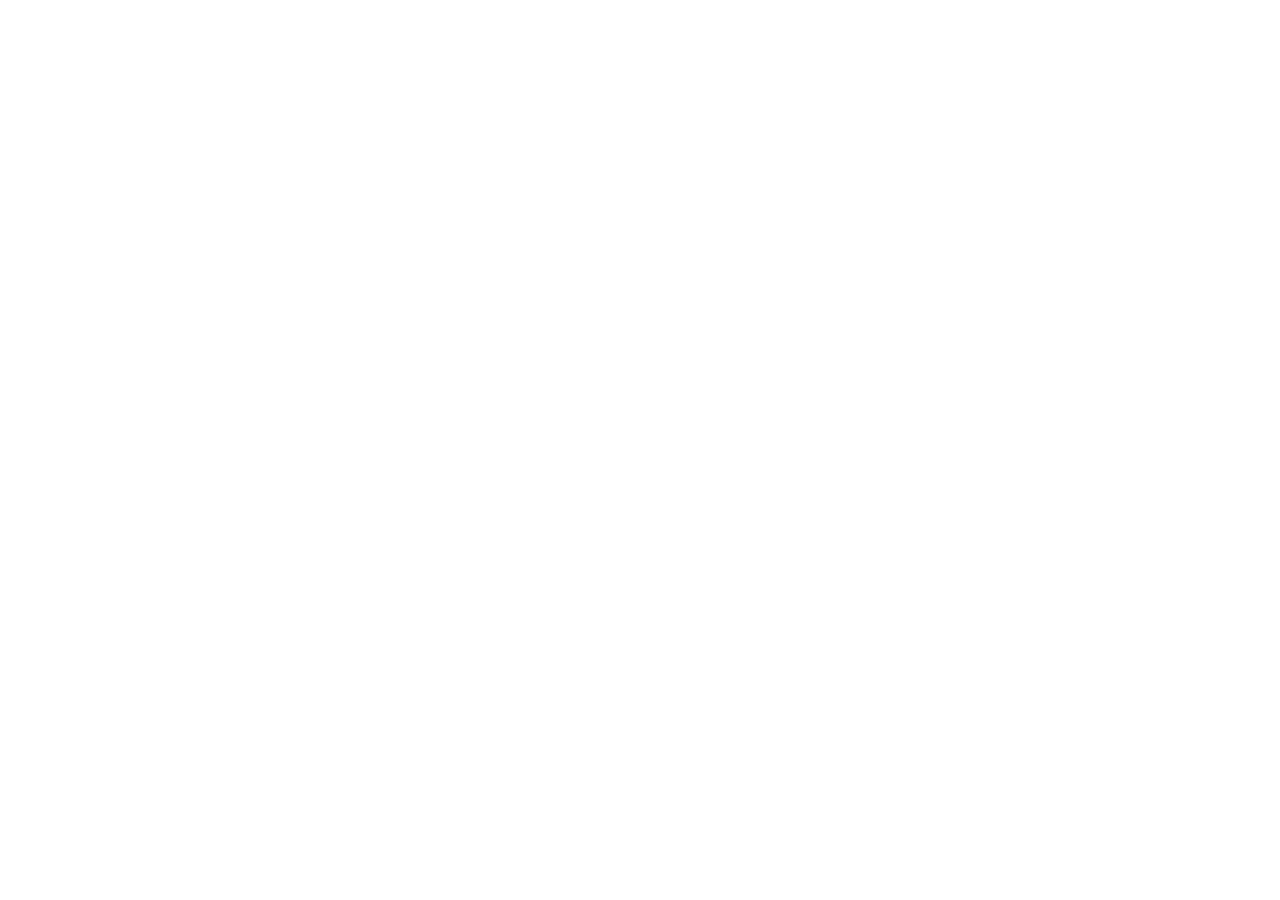
==== index.html @ 9122bb45 "Fix div tag for gcse-search in index.html" ====
<!DOCTYPE html>
<html>
<head>
    <title>Insight Search</title>
    <style>
        body { font-family: Arial; margin: 20px; }
        input, select { padding: 5px; margin-right: 10px; }
        .post { border: 1px solid #ddd; padding: 12px; margin-bottom: 10px; border-radius: 6px; }
        .title { font-weight: bold; font-size: 18px; }
        .insight { color: darkblue; margin-top: 6px; }
        .tags { font-size: 12px; color: gray; }
    </style>
</head>
<body>
    <script async src="https://cse.google.com/cse.js?cx=d6e66471519be4d46"></script>
    <div class="gcse-search" style="width: 100^%; border: none;" frameborder="0"></div>
    </div>

<!--    <h2>Insight Database</h2>
    <iframe src="https://github.com/srwing/terraformingterra-ui/blob/main/insightdb.html" tittle="Search ..."></iframe>
-->
</body>
</html>
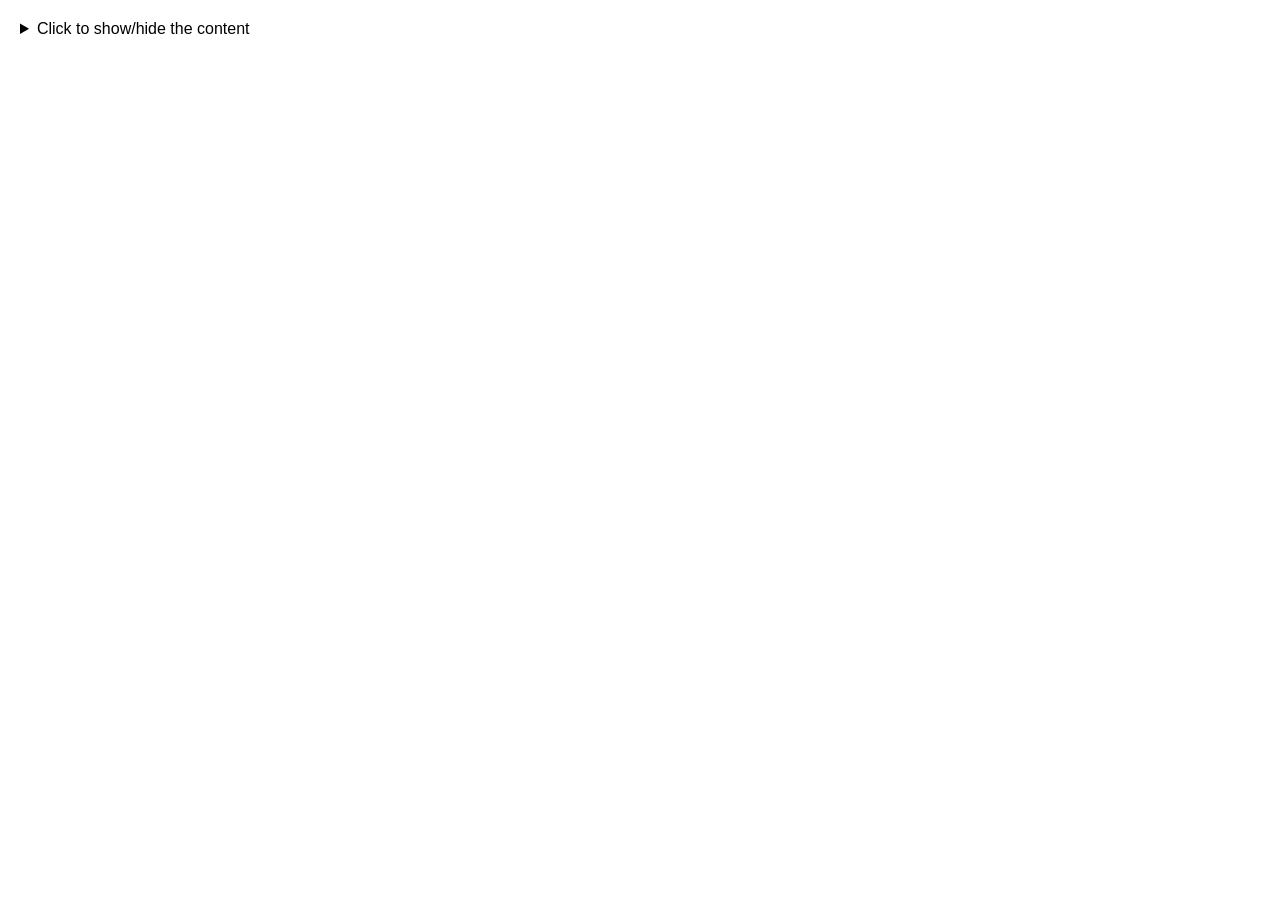
==== commit 70bfb692: "Update index.html" ====
--- a/index.html
+++ b/index.html
@@ -12,6 +12,10 @@
     </style>
 </head>
 <body>
+    <details>
+      <summary>Click to show/hide the content</summary>
+      <iframe src="https://wikipedia.org" width="100%" height="300px"></iframe>
+    </details>
     <script async src="https://cse.google.com/cse.js?cx=d6e66471519be4d46"></script>
     <div class="gcse-search" style="width: 100^%; border: none;" frameborder="0"></div>
     </div>
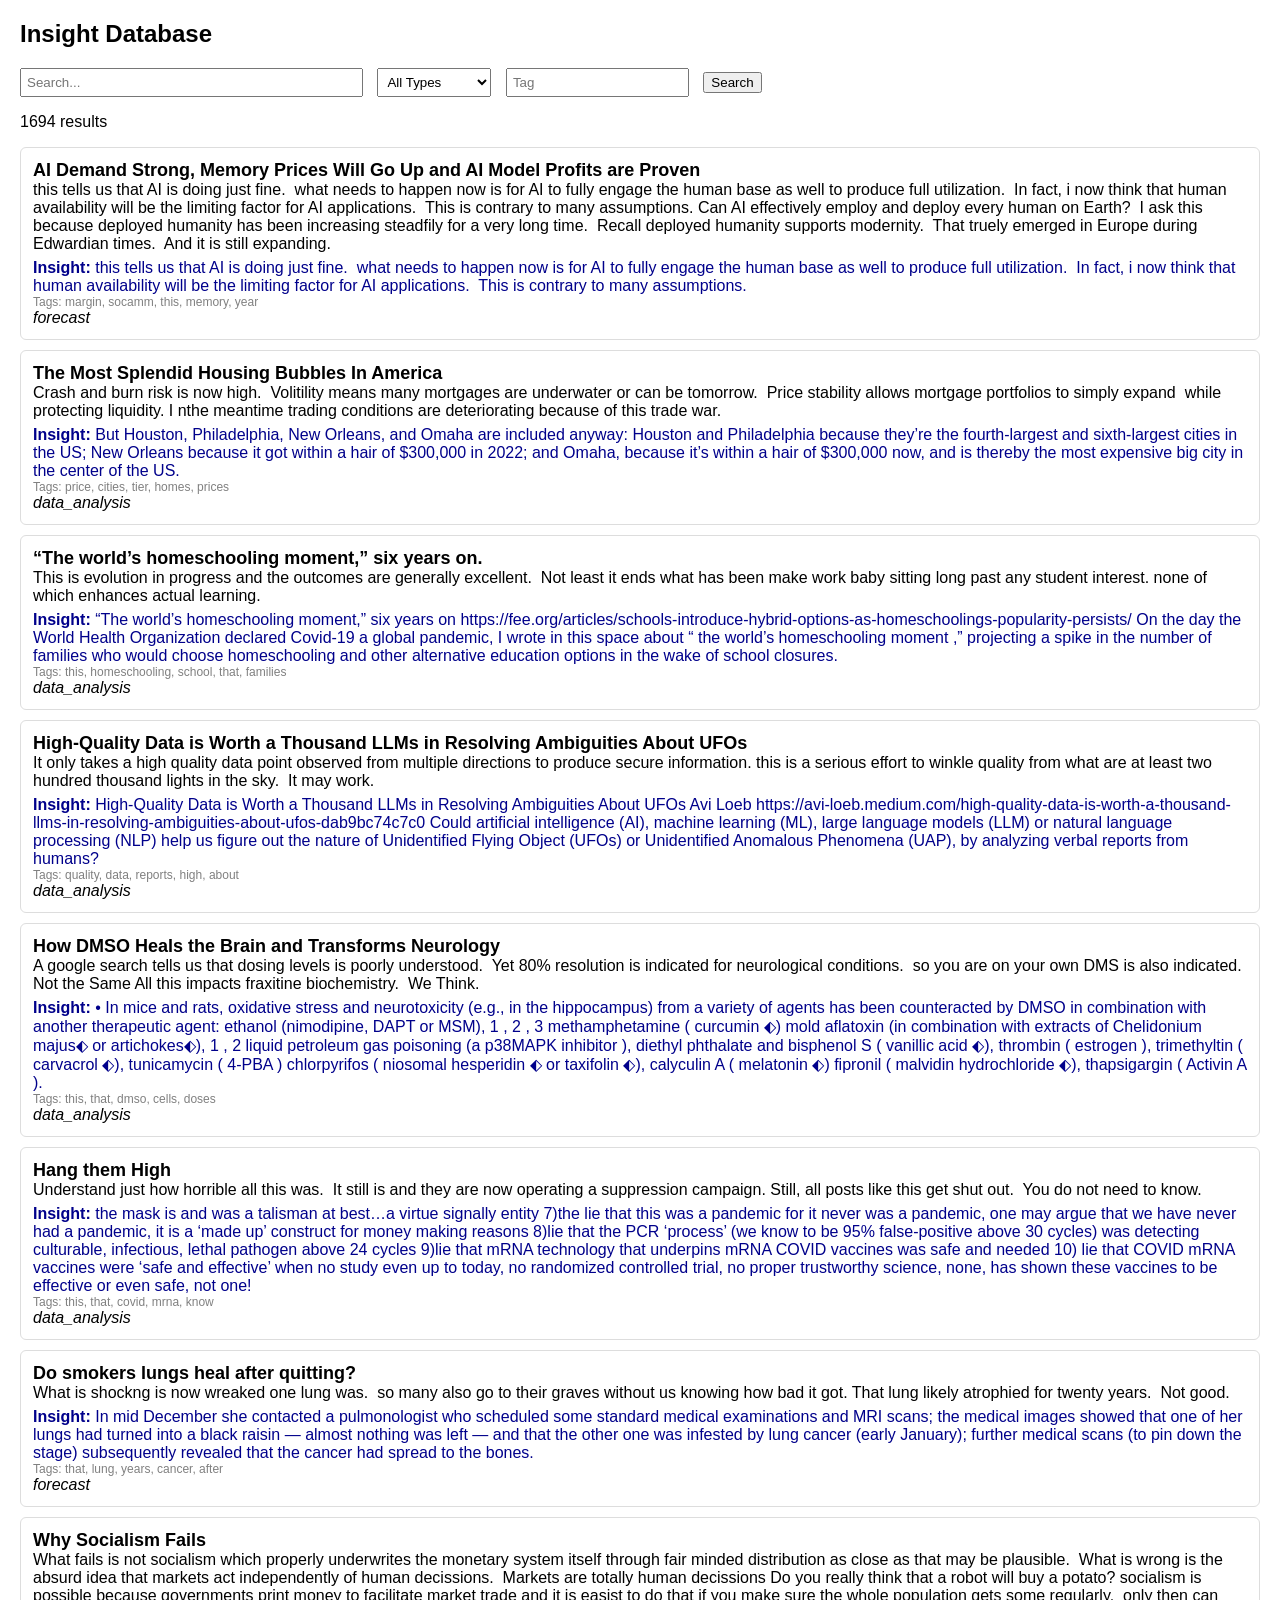
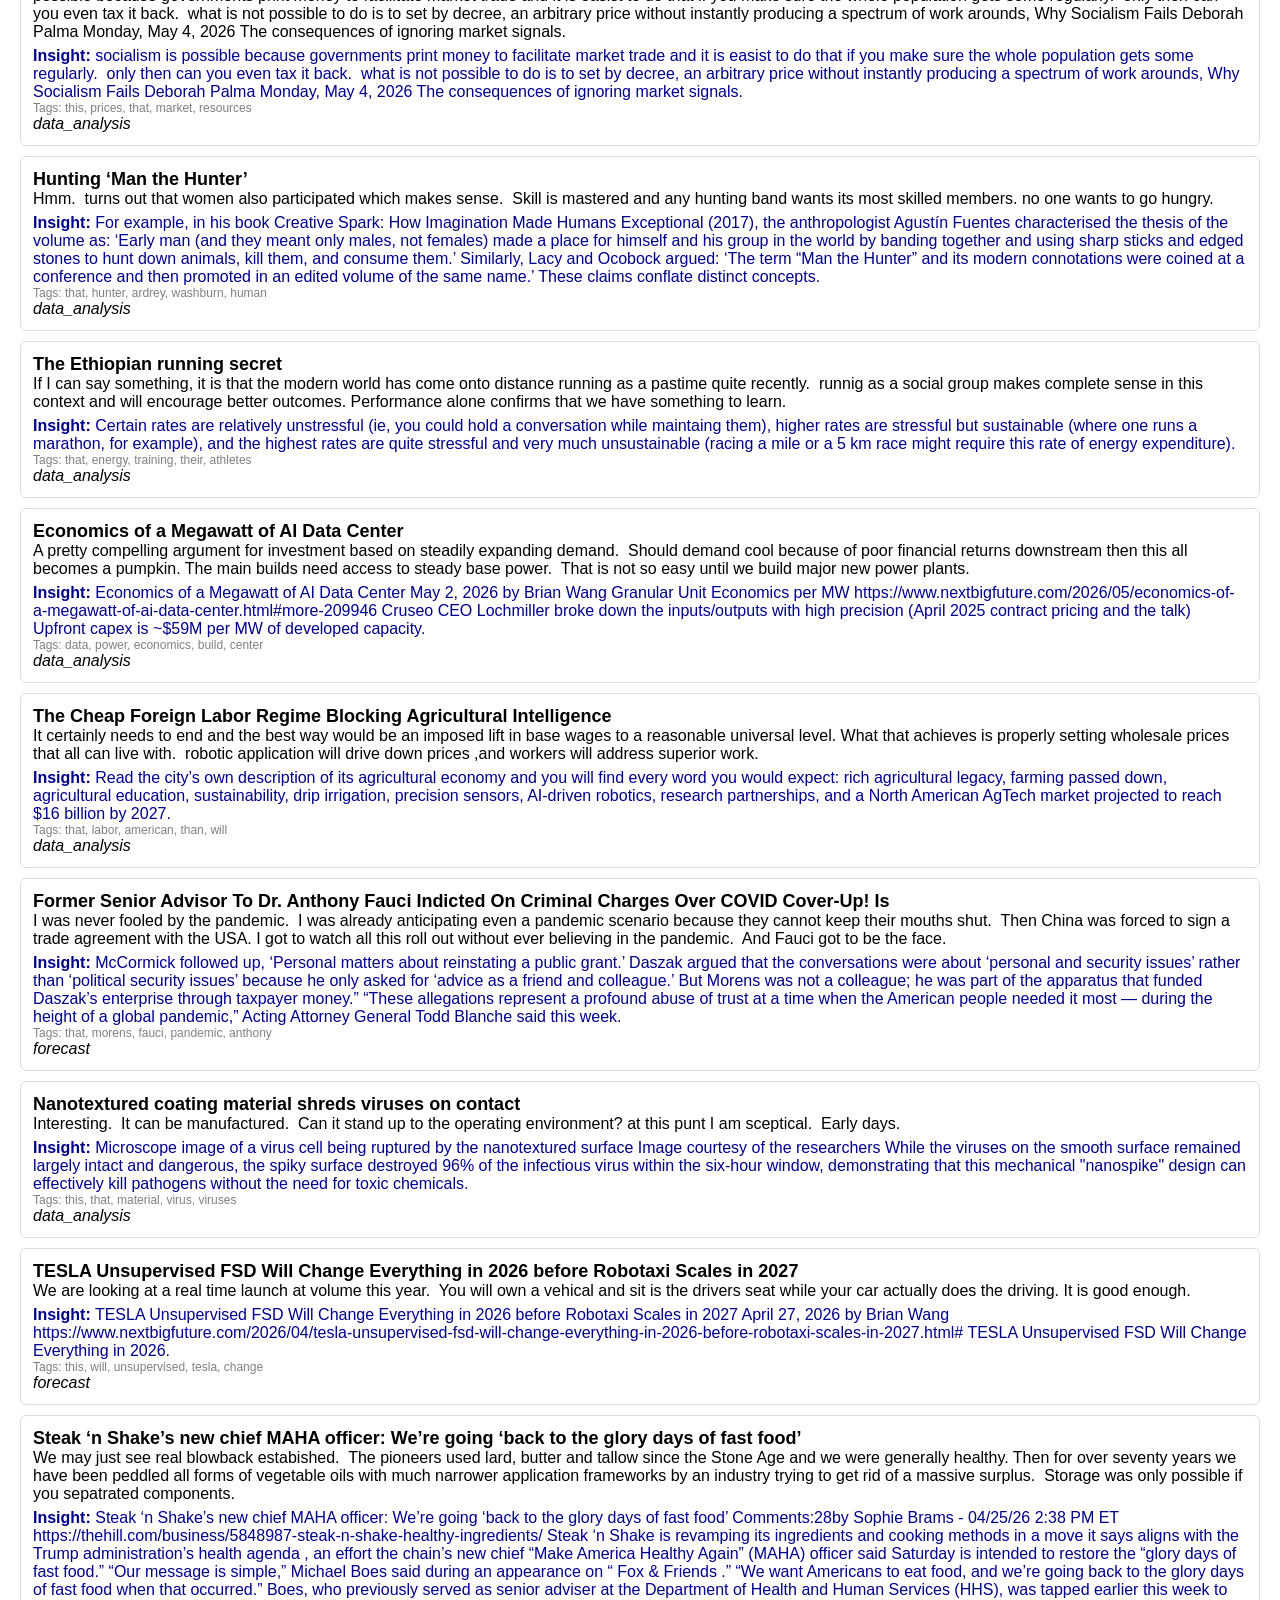
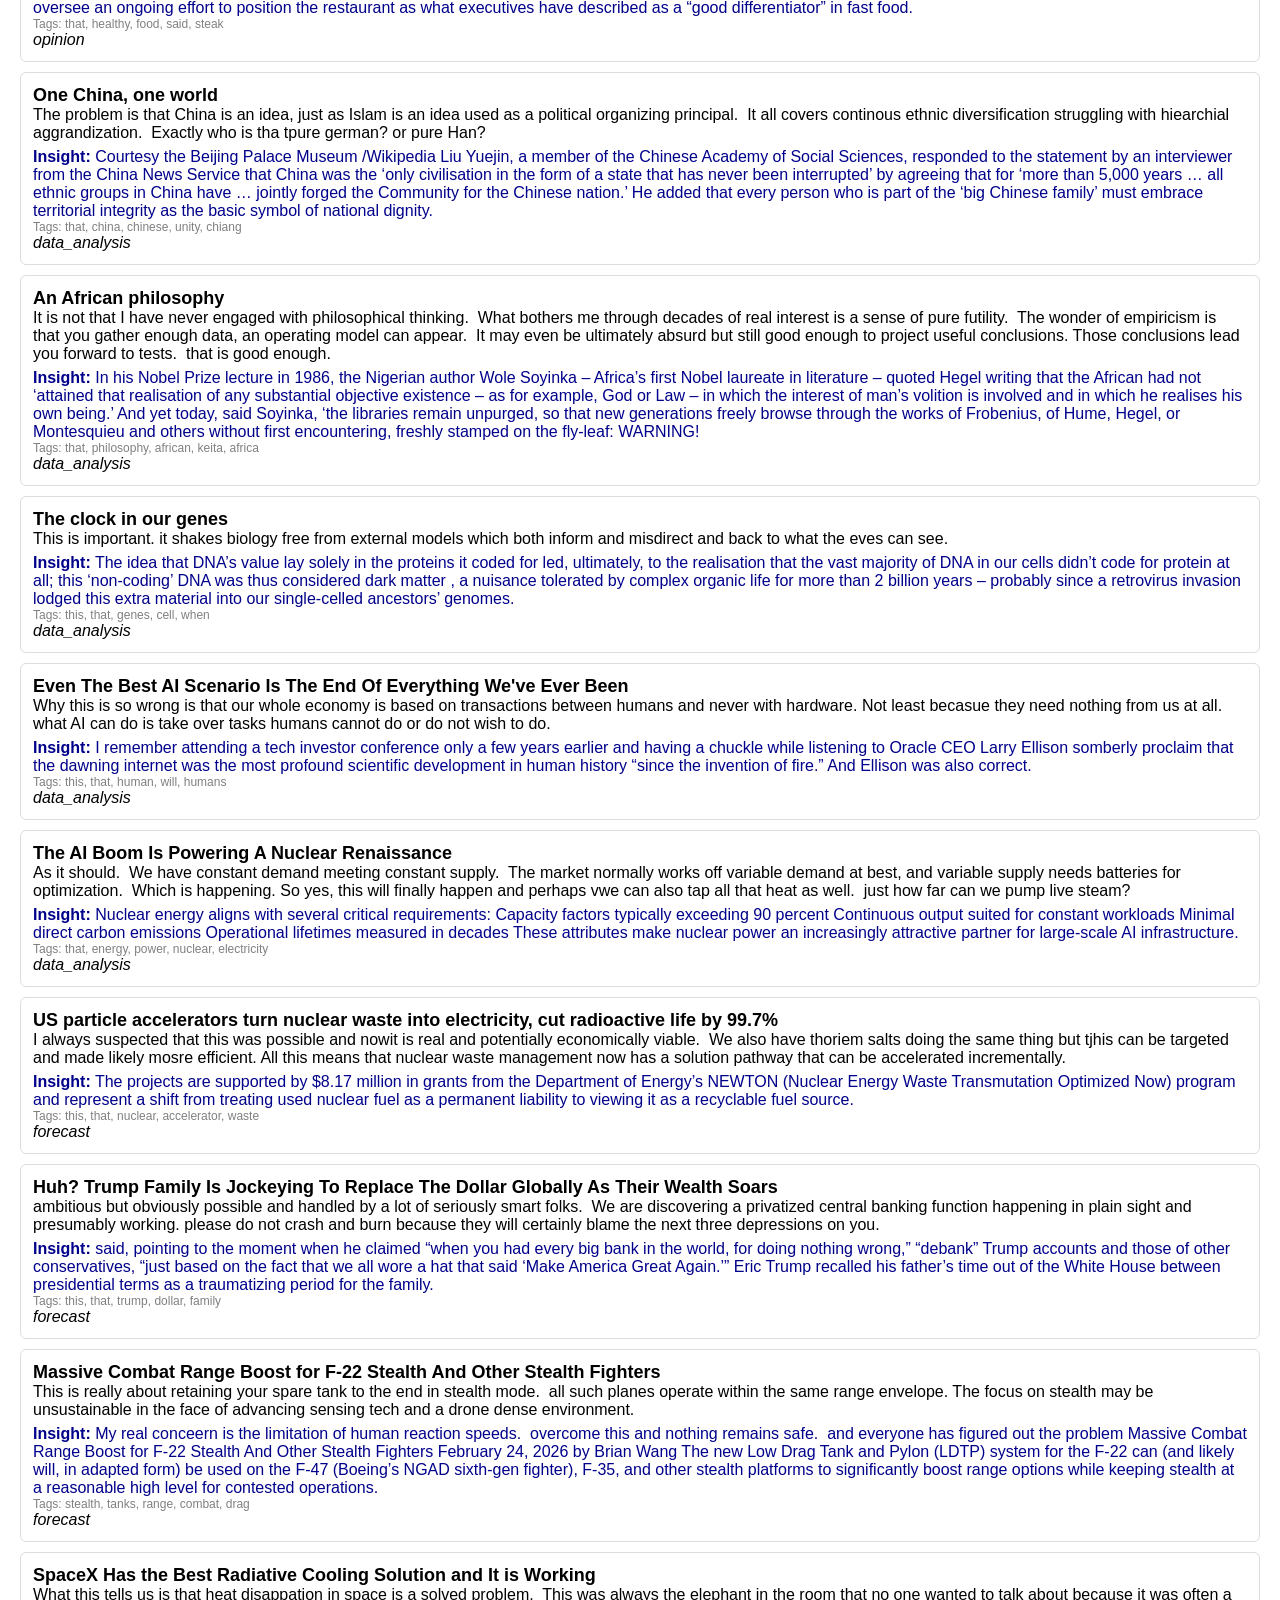
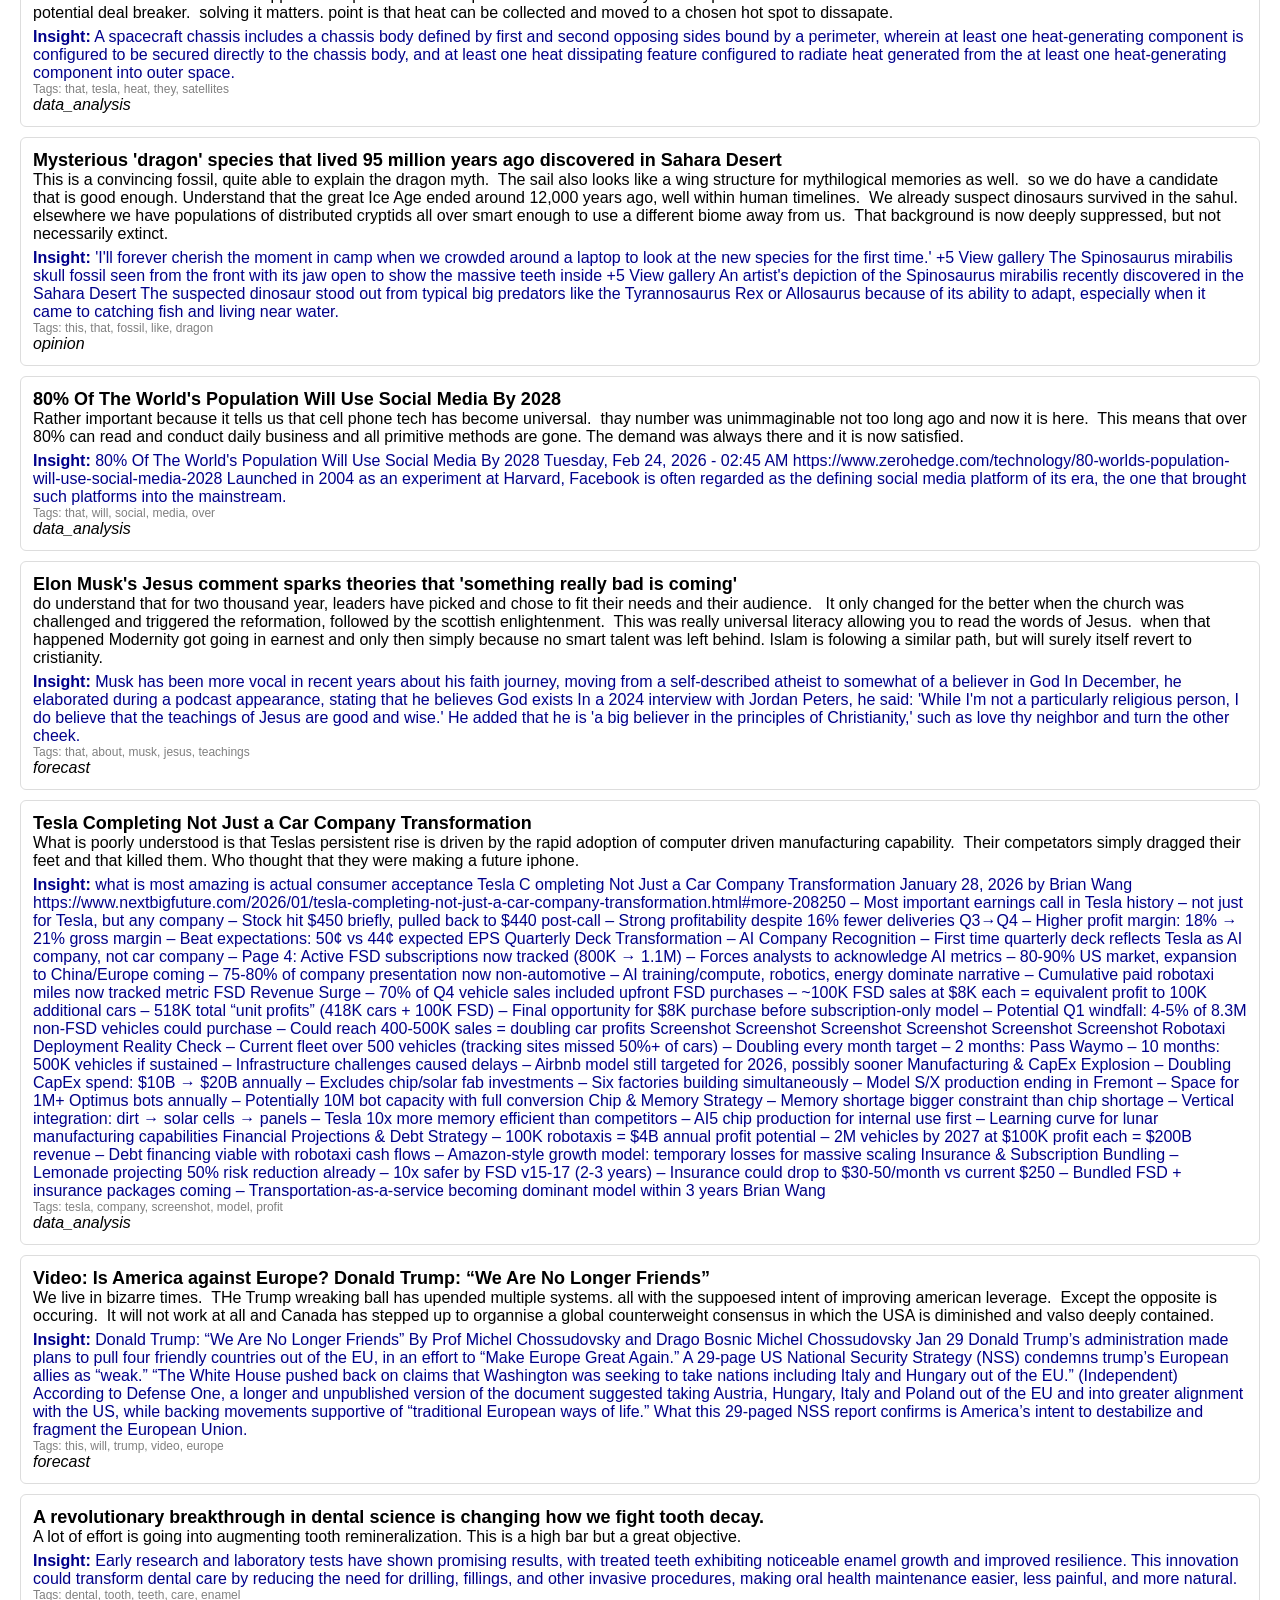
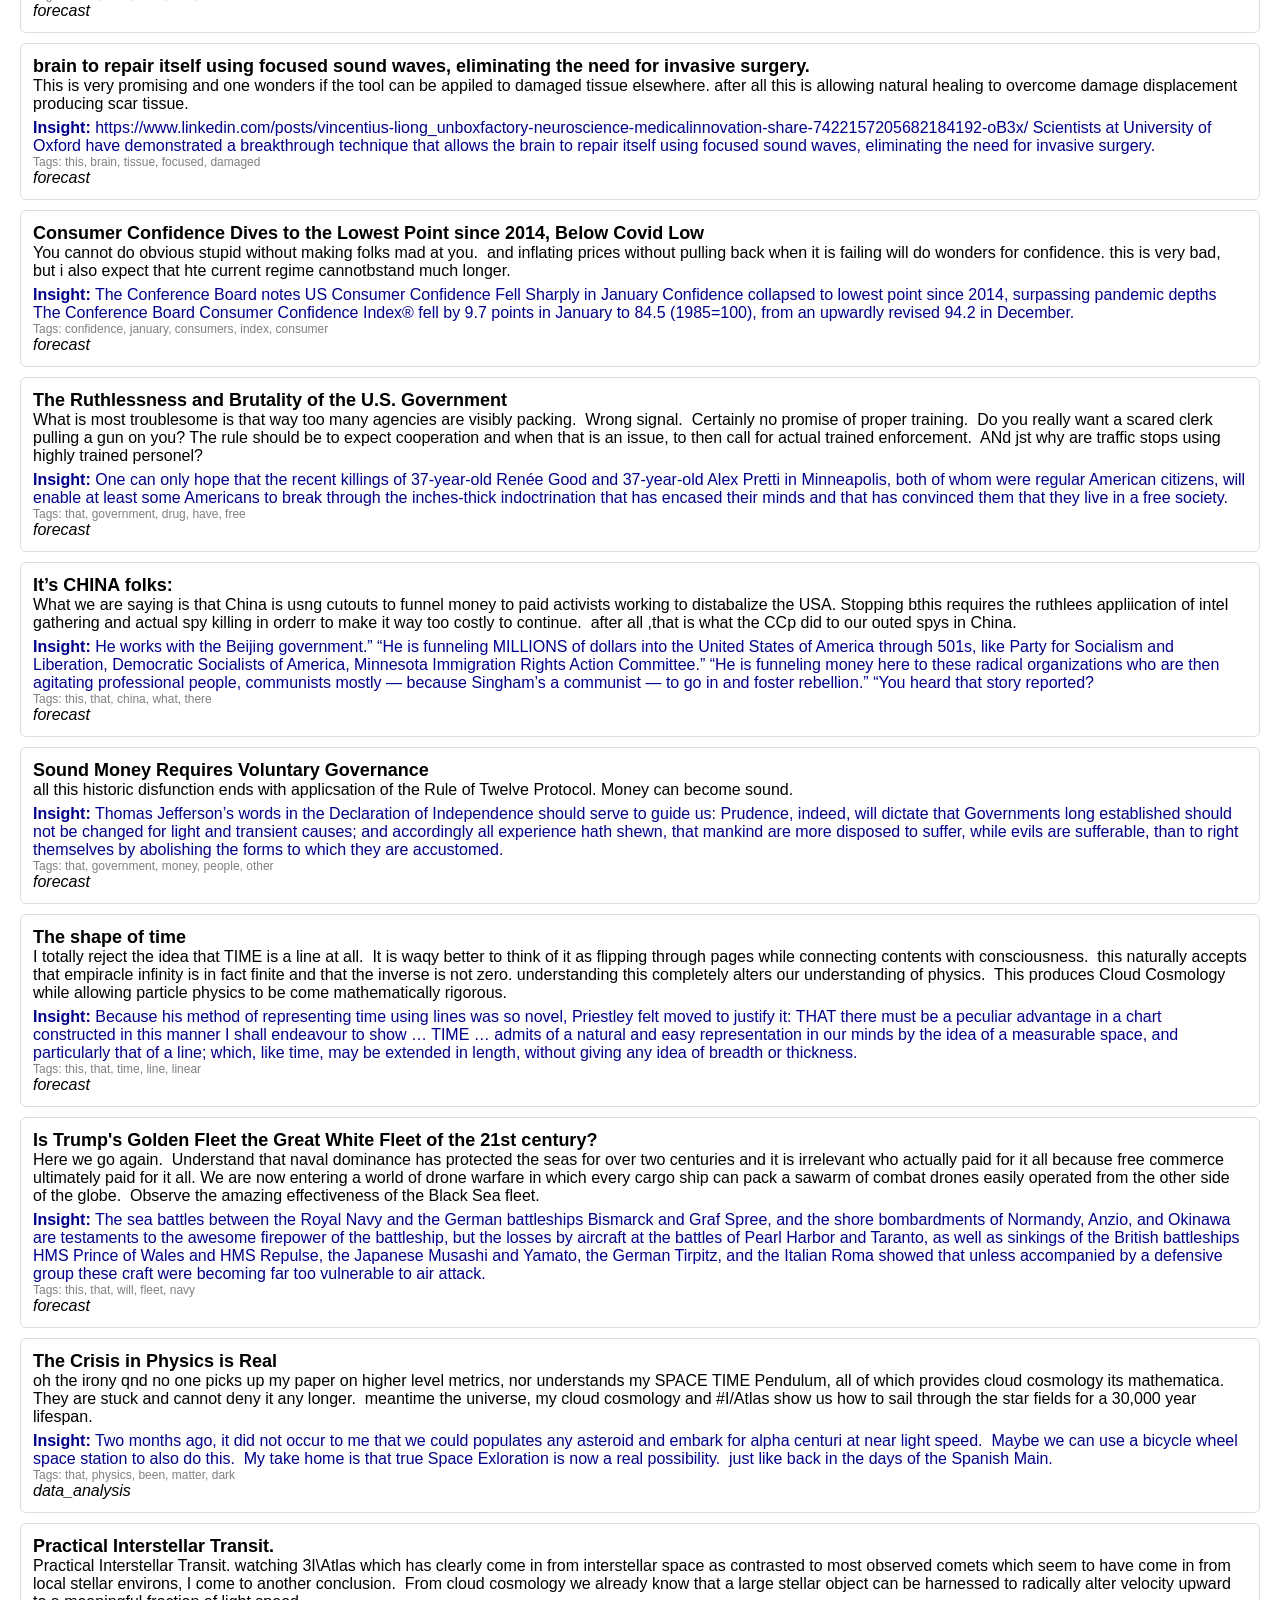
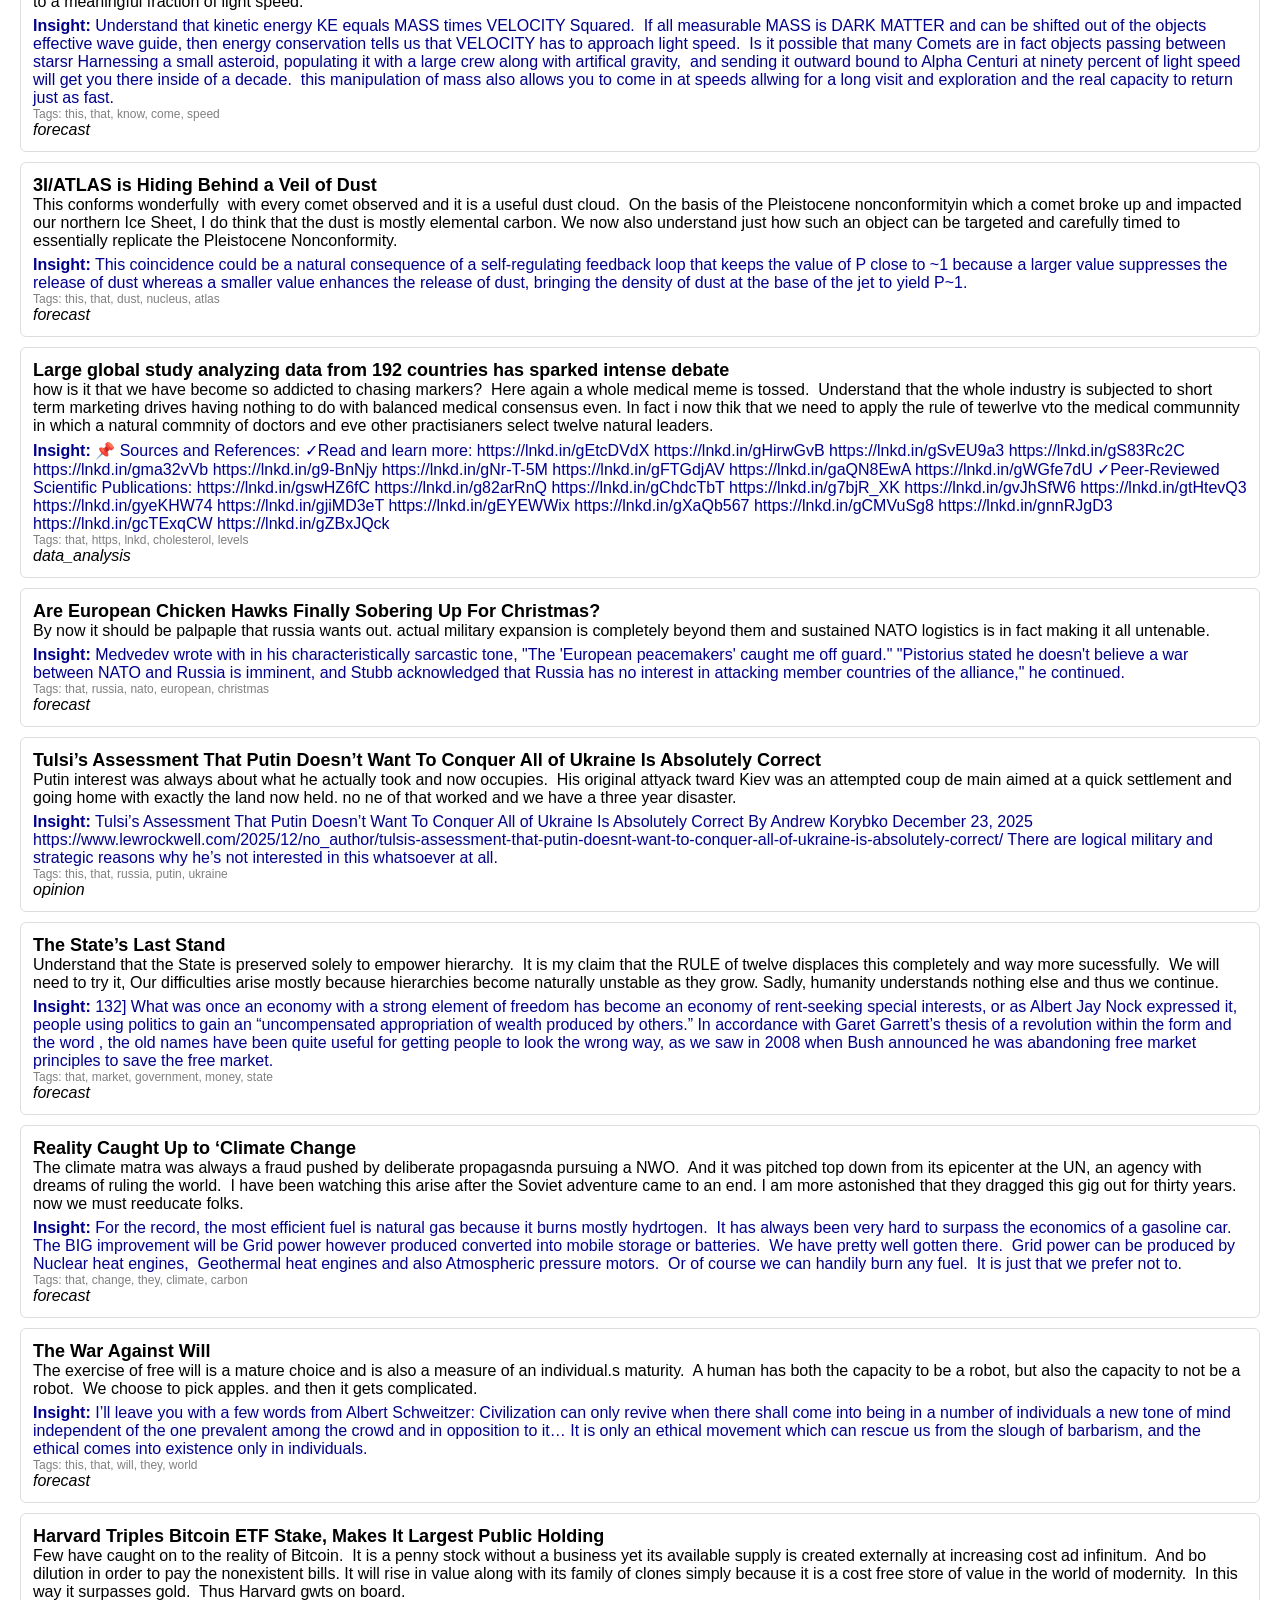
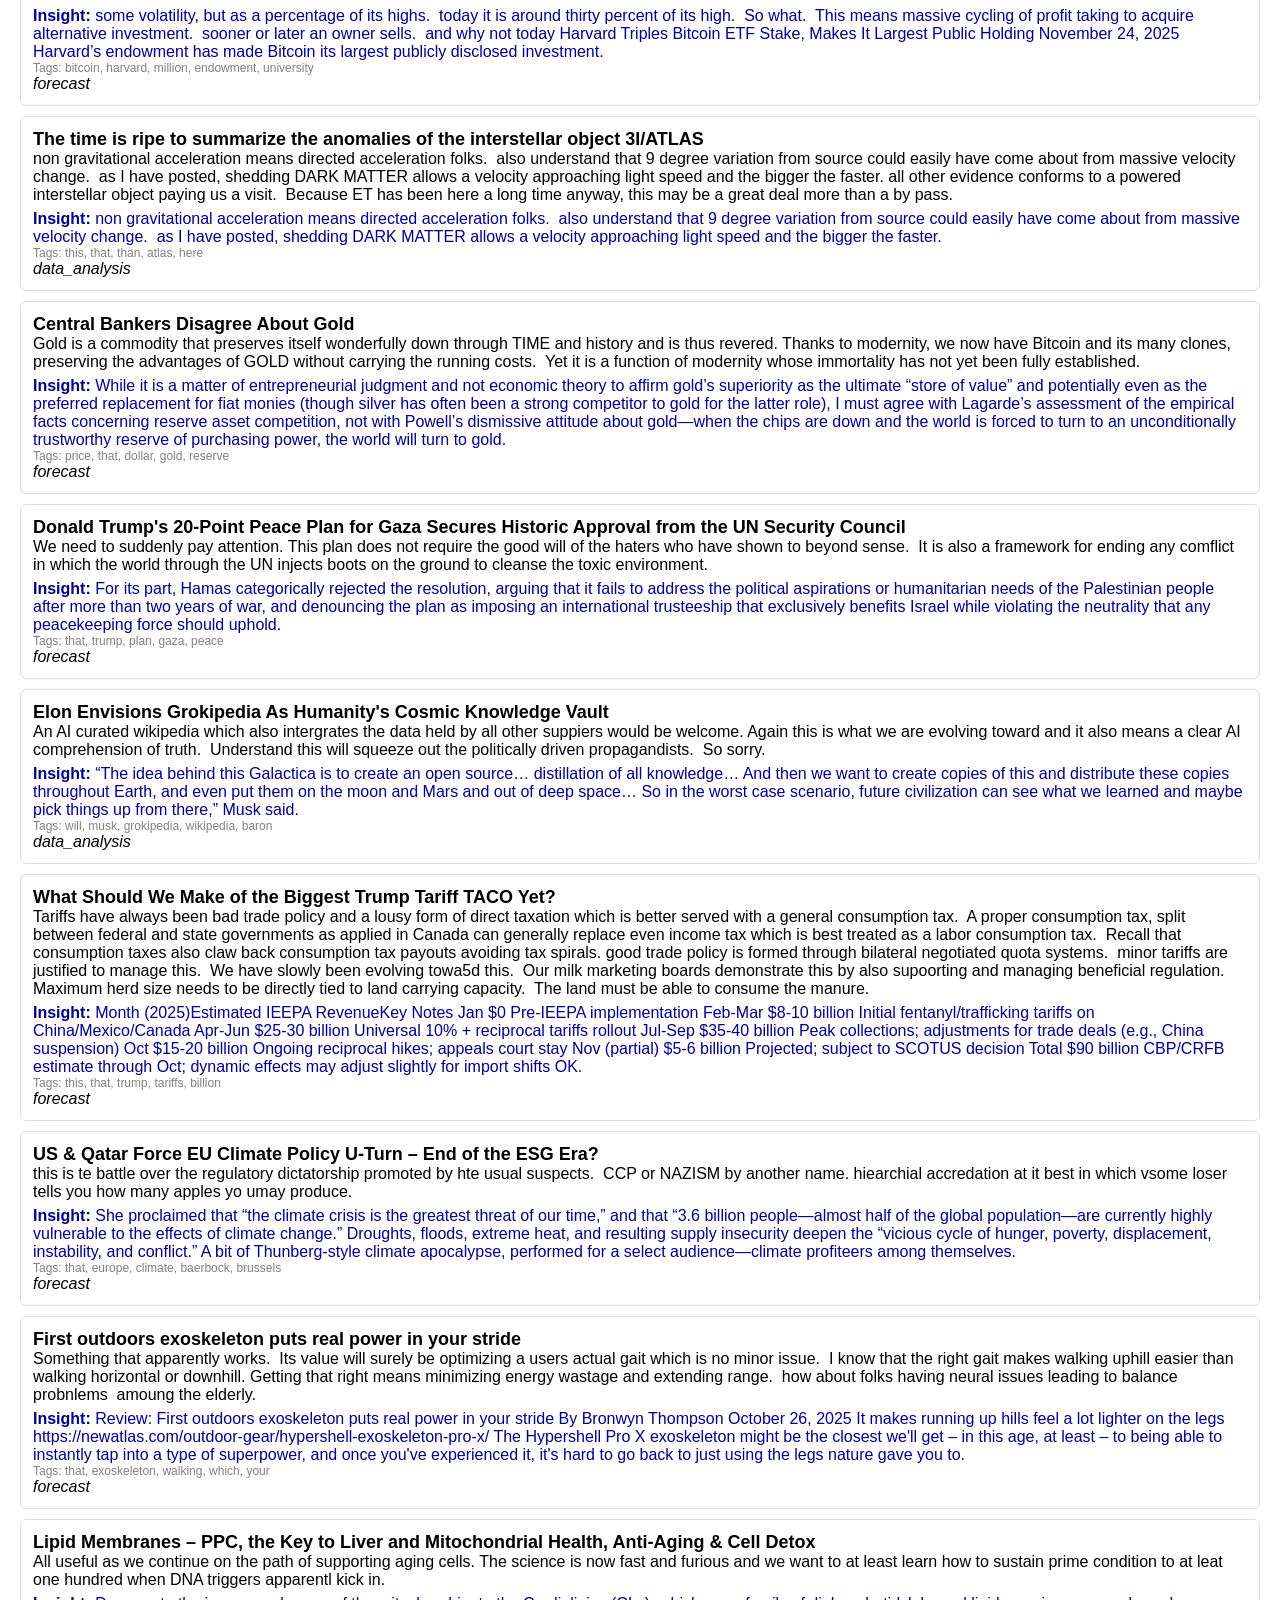
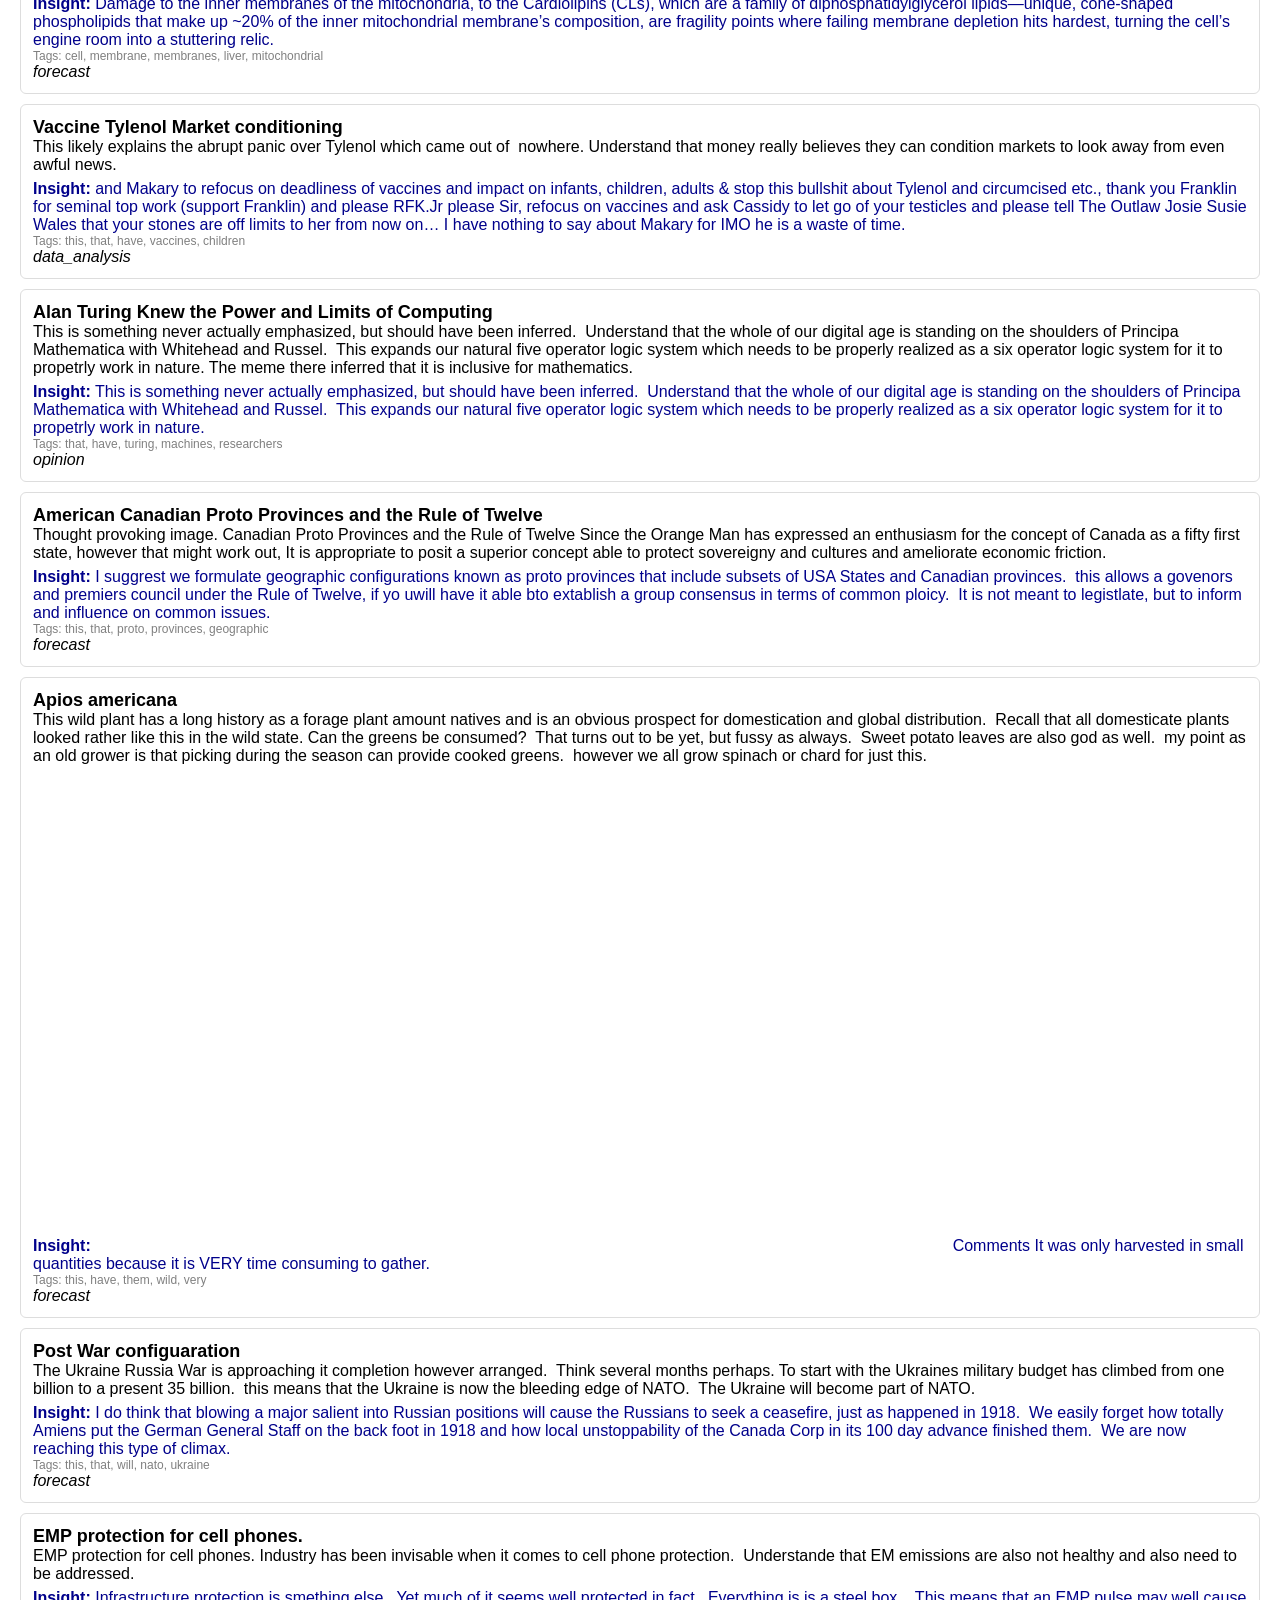
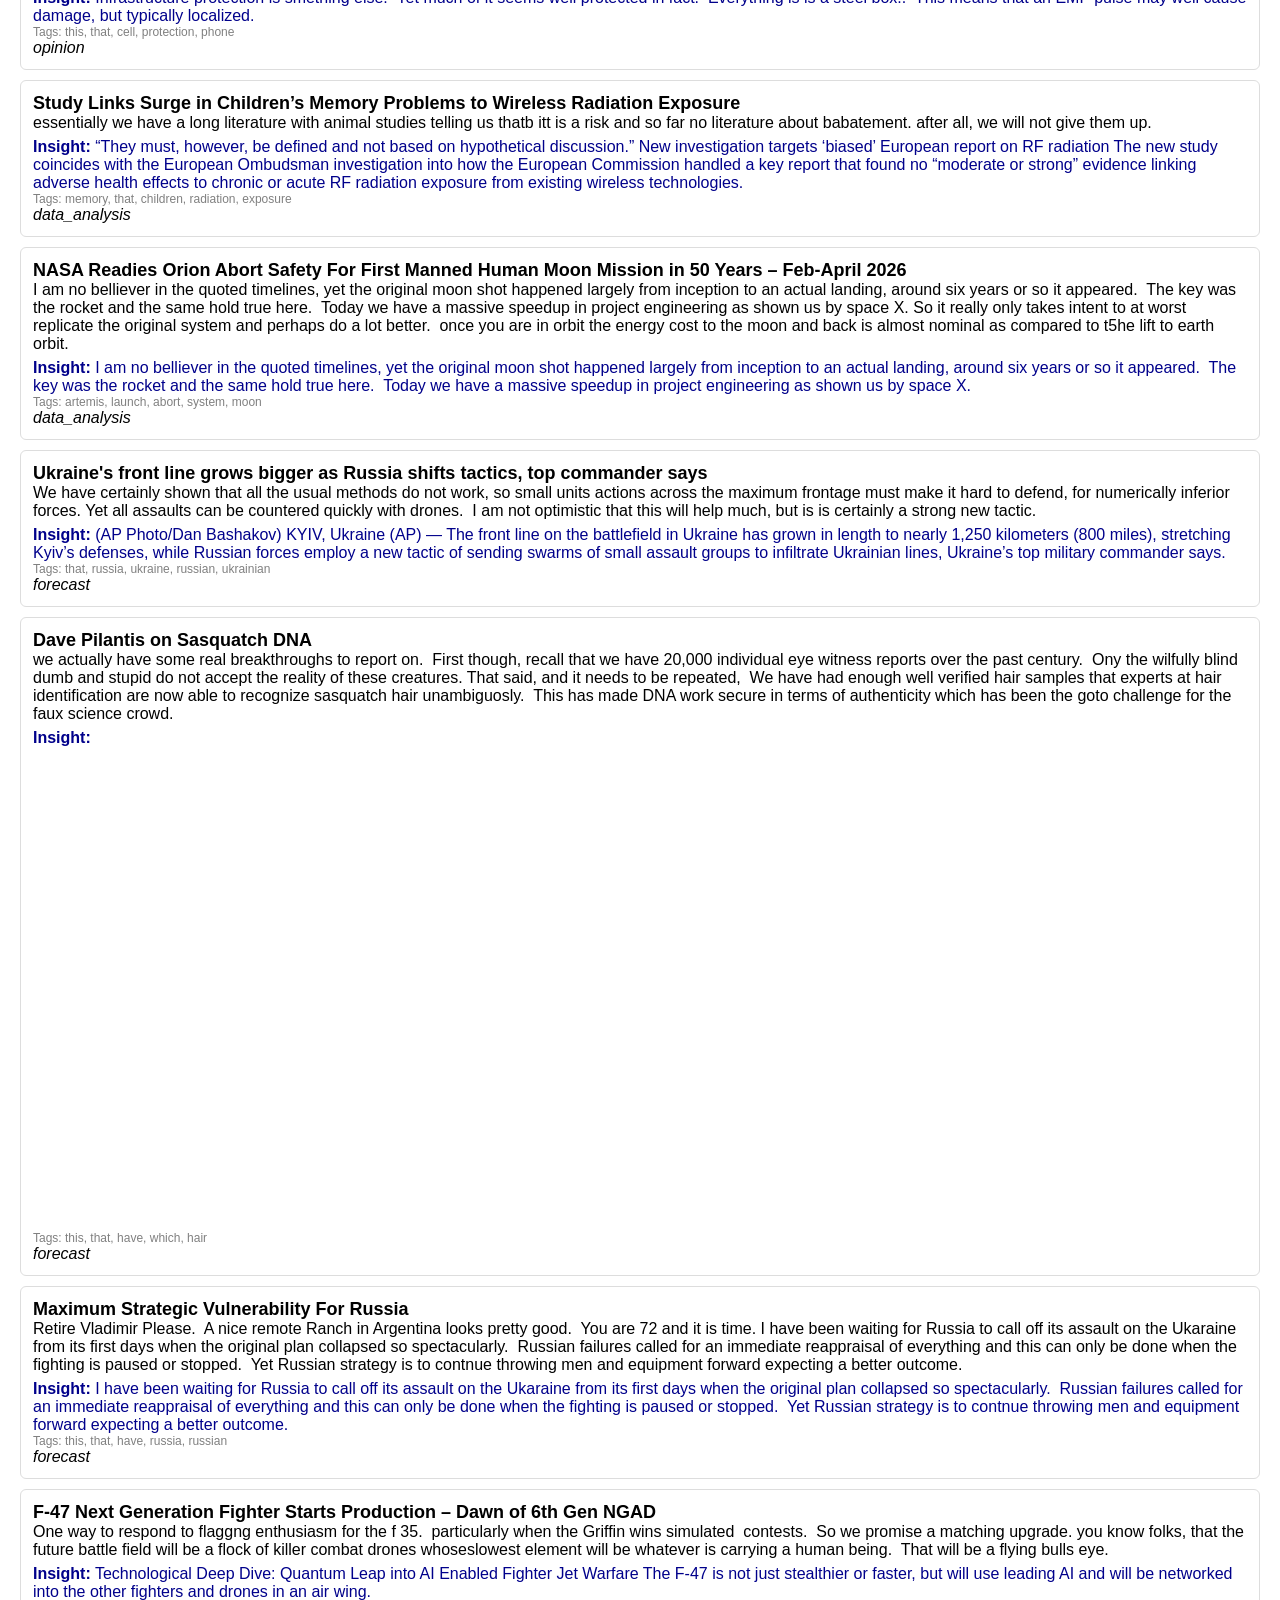
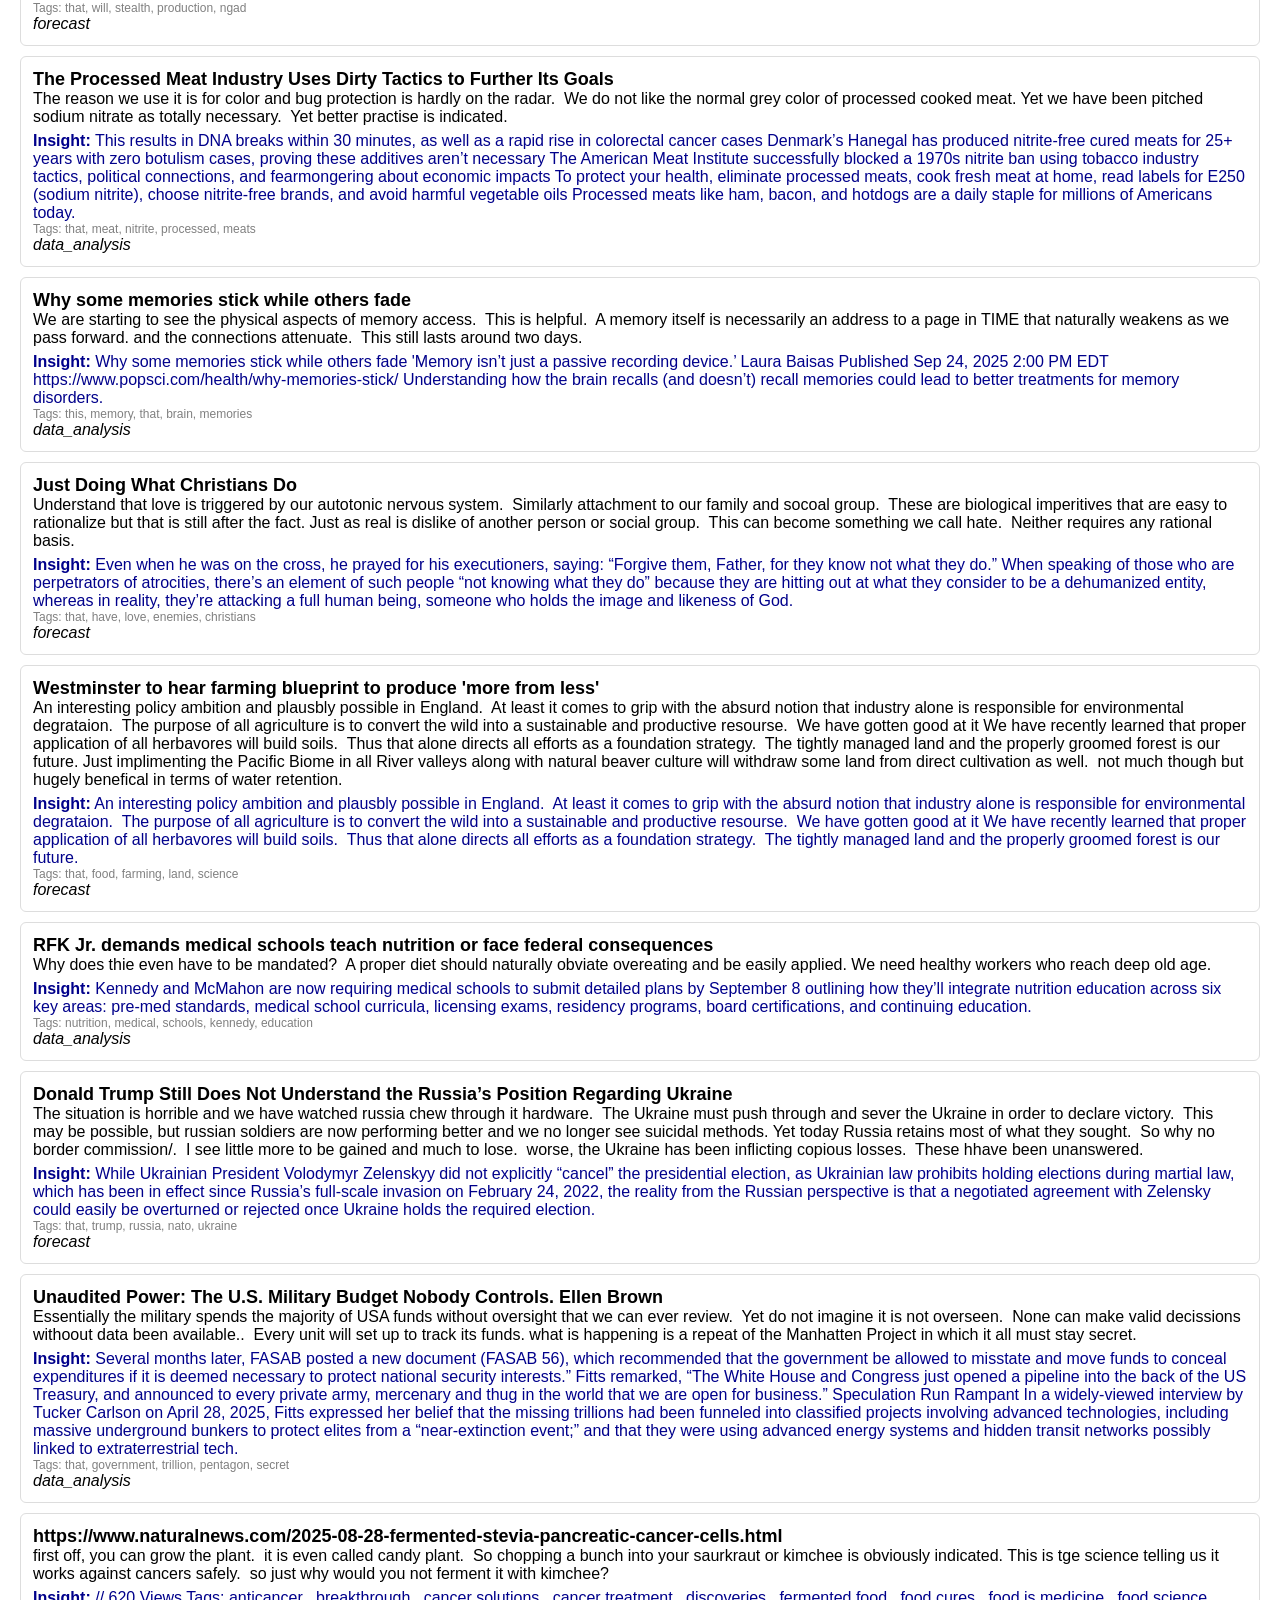
==== commit ba1f2dd9: "Add search functionality to Insight Database" ====
--- a/index.html
+++ b/index.html
@@ -12,16 +12,83 @@
     </style>
 </head>
 <body>
-    <details>
-      <summary>Click to show/hide the content</summary>
-      <iframe src="https://wikipedia.org" width="100%" height="300px"></iframe>
-    </details>
-    <script async src="https://cse.google.com/cse.js?cx=d6e66471519be4d46"></script>
-    <div class="gcse-search" style="width: 100^%; border: none;" frameborder="0"></div>
-    </div>
 
-<!--    <h2>Insight Database</h2>
-    <iframe src="https://github.com/srwing/terraformingterra-ui/blob/main/insightdb.html" tittle="Search ..."></iframe>
--->
+<h2>Insight Database</h2>
+
+<div>
+    <input type="text" id="query" placeholder="Search..." size="40">
+    
+    <select id="type">
+        <option value="">All Types</option>
+        <option value="opinion">Opinion</option>
+        <option value="data_analysis">Data Analysis</option>
+        <option value="forecast">Forecast</option>
+    </select>
+
+    <input type="text" id="tag" placeholder="Tag">
+
+    <button onclick="search()">Search</button>
+</div>
+
+<p id="count"></p>
+
+<div id="results"></div>
+
+<script>
+let allPosts = [];
+
+async function loadData() {
+    const res = await fetch("posts.json");
+    allPosts = await res.json();
+    search(); // initial load
+}
+
+function search() {
+    const q = document.getElementById("query").value.toLowerCase();
+    const type = document.getElementById("type").value;
+    const tag = document.getElementById("tag").value.toLowerCase();
+
+    let results = allPosts.filter(p => {
+        const matchQuery =
+            p.title.toLowerCase().includes(q) ||
+            p.summary.toLowerCase().includes(q) ||
+            p.insight.toLowerCase().includes(q);
+
+        const matchType = !type || p.type === type;
+
+        const matchTag = !tag || p.tags.some(t => t.toLowerCase().includes(tag));
+
+        return matchQuery && matchType && matchTag;
+    });
+
+    render(results);
+}
+
+function render(posts) {
+    const container = document.getElementById("results");
+    const count = document.getElementById("count");
+
+    container.innerHTML = "";
+    count.innerText = `${posts.length} results`;
+
+    posts.slice(0, 100).forEach(p => {
+        const div = document.createElement("div");
+        div.className = "post";
+
+        div.innerHTML = `
+            <div class="title">${p.title}</div>
+            <div>${p.summary}</div>
+            <div class="insight"><strong>Insight:</strong> ${p.insight}</div>
+            <div class="tags">Tags: ${p.tags.join(", ")}</div>
+            <div><em>${p.type}</em></div>
+        `;
+
+        container.appendChild(div);
+    });
+}
+
+loadData();
+</script>
+
 </body>
 </html>
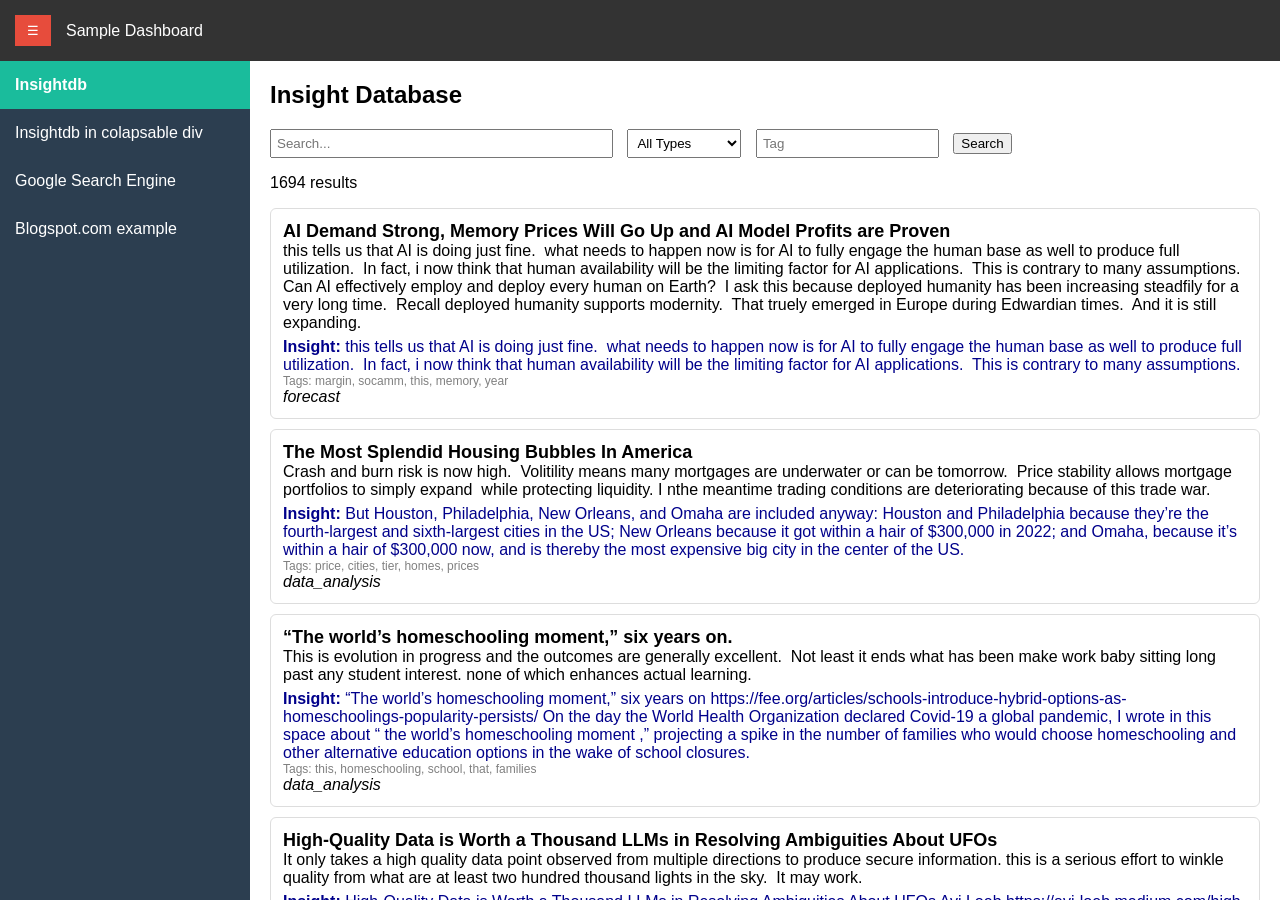
==== commit ade47203: "Add files via upload" ====
--- a/index.html
+++ b/index.html
@@ -1,94 +1,89 @@
 <!DOCTYPE html>
-<html>
+<html lang="en">
 <head>
-    <title>Insight Search</title>
+    <meta charset="UTF-8">
+    <meta name="viewport" content="width=device-width, initial-scale=1.0">
+    <title>Hardcoded Sidebar Loader</title>
     <style>
-        body { font-family: Arial; margin: 20px; }
-        input, select { padding: 5px; margin-right: 10px; }
-        .post { border: 1px solid #ddd; padding: 12px; margin-bottom: 10px; border-radius: 6px; }
-        .title { font-weight: bold; font-size: 18px; }
-        .insight { color: darkblue; margin-top: 6px; }
-        .tags { font-size: 12px; color: gray; }
+        body { font-family: sans-serif; margin: 0; display: flex; flex-direction: column; height: 100vh; overflow: hidden; }
+        header { background: #333; color: white; padding: 15px; display: flex; align-items: center; }
+        .main-container { display: flex; flex: 1; overflow: hidden; }
+        
+        /* Sidebar Styling */
+        #sidebar { width: 250px; background: #2c3e50; color: white; transition: 0.3s; overflow-y: auto; }
+        #sidebar.collapsed { width: 0; }
+        #sidebar a { display: block; padding: 15px; color: white; text-decoration: none; cursor: pointer; }
+        #sidebar a:hover { background: #34495e; }
+        #sidebar a.active { background: #1abc9c; font-weight: bold; }
+        
+        /* Content Area */
+        #content-area { flex: 1; }
+        iframe { width: 100%; height: 100%; border: none; }
+        #toggle-btn { background: #e74c3c; color: white; border: none; padding: 8px 12px; cursor: pointer; margin-right: 15px; }
     </style>
 </head>
 <body>
 
-<h2>Insight Database</h2>
+    <header>
+        <button id="toggle-btn" onclick="toggleSidebar()">☰</button>
+        <span>Sample Dashboard</span>
+    </header>
 
-<div>
-    <input type="text" id="query" placeholder="Search..." size="40">
-    
-    <select id="type">
-        <option value="">All Types</option>
-        <option value="opinion">Opinion</option>
-        <option value="data_analysis">Data Analysis</option>
-        <option value="forecast">Forecast</option>
-    </select>
+    <div class="main-container">
+        <!-- Sidebar links are injected here by JavaScript -->
+        <nav id="sidebar"></nav>
+        
+        <main id="content-area">
+            <iframe id="main-frame" src="about:blank"></iframe>
+        </main>
+    </div>
 
-    <input type="text" id="tag" placeholder="Tag">
+    <script>
+        // Put your list of HTML files directly in this array variable
+        const myFiles = [
+            {filename: "insightdb.html", displayName: "Insightdb"},
+            {filename: "insightdb_in_colapsdiv.html", displayName: "Insightdb in colapsable div"},
+            {filename: "gse-blogspot.html", displayName: "Google Search Engine"},
+            {filename: "https://srwing.blogspot.com/", displayName: "Blogspot.com example"}
+        ];
 
-    <button onclick="search()">Search</button>
-</div>
+        // Toggle Sidebar visibility
+        function toggleSidebar() { 
+            document.getElementById('sidebar').classList.toggle('collapsed'); 
+        }
 
-<p id="count"></p>
+        // Handle iframe navigation and active link highlighting
+        function loadPage(url, element) { 
+            document.getElementById('main-frame').src = url; 
+            const links = document.querySelectorAll('#sidebar a');
+            links.forEach(link => link.classList.remove('active'));
+            element.classList.add('active');
+        }
 
-<div id="results"></div>
-
-<script>
-let allPosts = [];
-
-async function loadData() {
-    const res = await fetch("posts.json");
-    allPosts = await res.json();
-    search(); // initial load
-}
-
-function search() {
-    const q = document.getElementById("query").value.toLowerCase();
-    const type = document.getElementById("type").value;
-    const tag = document.getElementById("tag").value.toLowerCase();
-
-    let results = allPosts.filter(p => {
-        const matchQuery =
-            p.title.toLowerCase().includes(q) ||
-            p.summary.toLowerCase().includes(q) ||
-            p.insight.toLowerCase().includes(q);
-
-        const matchType = !type || p.type === type;
-
-        const matchTag = !tag || p.tags.some(t => t.toLowerCase().includes(tag));
-
-        return matchQuery && matchType && matchTag;
-    });
-
-    render(results);
-}
-
-function render(posts) {
-    const container = document.getElementById("results");
-    const count = document.getElementById("count");
-
-    container.innerHTML = "";
-    count.innerText = `${posts.length} results`;
-
-    posts.slice(0, 100).forEach(p => {
-        const div = document.createElement("div");
-        div.className = "post";
-
-        div.innerHTML = `
-            <div class="title">${p.title}</div>
-            <div>${p.summary}</div>
-            <div class="insight"><strong>Insight:</strong> ${p.insight}</div>
-            <div class="tags">Tags: ${p.tags.join(", ")}</div>
-            <div><em>${p.type}</em></div>
-        `;
-
-        container.appendChild(div);
-    });
-}
-
-loadData();
-</script>
-
+        // Build sidebar links and load the first file automatically on page load
+        window.addEventListener('DOMContentLoaded', () => {
+            const sidebar = document.getElementById('sidebar');
+            
+            myFiles.forEach((file, index) => {
+                const link = document.createElement('a');
+                
+                // Clean up name display (e.g., "dashboard-stats.html" -> "dashboard-stats")
+                link.textContent = file.displayName; 
+                
+                // Assign individual click action
+                link.onclick = function() {
+                    loadPage(file.filename, this);
+                };
+                
+                // Automatically load and highlight the FIRST file in the variable array
+                if (index === 0) {
+                    link.classList.add('active');
+                    document.getElementById('main-frame').src = file.filename;
+                }
+                
+                sidebar.appendChild(link);
+            });
+        });
+    </script>
 </body>
 </html>
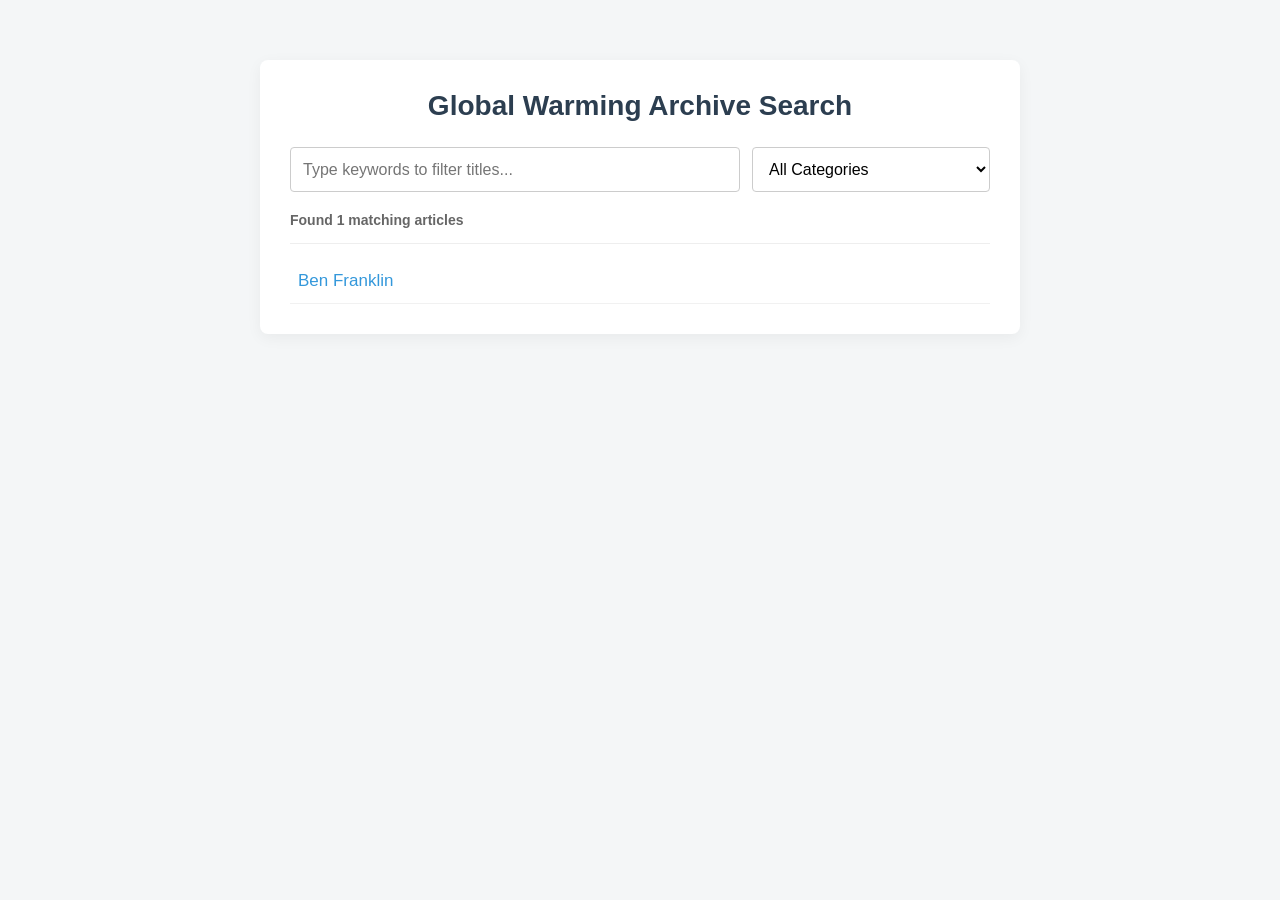
==== commit 41e6b799: "Add files via upload" ====
--- a/index.html
+++ b/index.html
@@ -3,87 +3,236 @@
 <head>
     <meta charset="UTF-8">
     <meta name="viewport" content="width=device-width, initial-scale=1.0">
-    <title>Hardcoded Sidebar Loader</title>
+    <title>Blog Archive Search</title>
     <style>
-        body { font-family: sans-serif; margin: 0; display: flex; flex-direction: column; height: 100vh; overflow: hidden; }
-        header { background: #333; color: white; padding: 15px; display: flex; align-items: center; }
-        .main-container { display: flex; flex: 1; overflow: hidden; }
-        
-        /* Sidebar Styling */
-        #sidebar { width: 250px; background: #2c3e50; color: white; transition: 0.3s; overflow-y: auto; }
-        #sidebar.collapsed { width: 0; }
-        #sidebar a { display: block; padding: 15px; color: white; text-decoration: none; cursor: pointer; }
-        #sidebar a:hover { background: #34495e; }
-        #sidebar a.active { background: #1abc9c; font-weight: bold; }
-        
-        /* Content Area */
-        #content-area { flex: 1; }
-        iframe { width: 100%; height: 100%; border: none; }
-        #toggle-btn { background: #e74c3c; color: white; border: none; padding: 8px 12px; cursor: pointer; margin-right: 15px; }
+        :root {
+            --primary-color: #2c3e50;
+            --accent-color: #3498db;
+            --bg-color: #f4f6f7;
+            --card-bg: #ffffff;
+            --text-color: #333;
+        }
+
+        body {
+            font-family: 'Segoe UI', Tahoma, Geneva, Verdana, sans-serif;
+            background-color: var(--bg-color);
+            color: var(--text-color);
+            margin: 0;
+            padding: 20px;
+        }
+
+        .search-container {
+            max-width: 700px;
+            margin: 40px auto;
+            background: var(--card-bg);
+            padding: 30px;
+            border-radius: 8px;
+            box-shadow: 0 4px 15px rgba(0,0,0,0.05);
+        }
+
+        h1 {
+            text-align: center;
+            color: var(--primary-color);
+            margin-top: 0;
+            margin-bottom: 25px;
+            font-size: 28px;
+        }
+
+        .search-controls {
+            display: flex;
+            gap: 12px;
+            margin-bottom: 20px;
+        }
+
+        input[type="text"] {
+            flex: 2;
+            padding: 12px;
+            font-size: 16px;
+            border: 1px solid #ccc;
+            border-radius: 4px;
+            outline: none;
+        }
+
+        select {
+            flex: 1;
+            padding: 12px;
+            font-size: 16px;
+            border: 1px solid #ccc;
+            border-radius: 4px;
+            background-color: #fff;
+            cursor: pointer;
+            outline: none;
+        }
+
+        input:focus, select:focus {
+            border-color: var(--accent-color);
+        }
+
+        .status-bar {
+            font-size: 14px;
+            color: #666;
+            margin-bottom: 15px;
+            font-weight: 600;
+        }
+
+        /* Results Target Div */
+        #resultsTarget {
+            max-height: 450px;
+            overflow-y: auto;
+            border-top: 1px solid #eee;
+            padding-top: 15px;
+        }
+
+        .result-item {
+            padding: 12px 8px;
+            border-bottom: 1px solid #f1f1f1;
+            transition: background 0.2s;
+        }
+
+        .result-item:hover {
+            background-color: #fdfdfd;
+        }
+
+        .result-link {
+            color: var(--accent-color);
+            text-decoration: none;
+            font-size: 17px;
+            font-weight: 500;
+            display: block;
+        }
+
+        .result-link:hover {
+            color: var(--primary-color);
+            text-decoration: underline;
+        }
+
+        /* Custom scrollbar for the results div */
+        #resultsTarget::-webkit-scrollbar {
+            width: 6px;
+        }
+        #resultsTarget::-webkit-scrollbar-thumb {
+            background-color: #ccc;
+            border-radius: 4px;
+        }
     </style>
 </head>
 <body>
 
-    <header>
-        <button id="toggle-btn" onclick="toggleSidebar()">☰</button>
-        <span>Sample Dashboard</span>
-    </header>
-
-    <div class="main-container">
-        <!-- Sidebar links are injected here by JavaScript -->
-        <nav id="sidebar"></nav>
+<div class="search-container">
+    <h1>Global Warming Archive Search</h1>
+    
+    <div class="search-controls">
+        <input type="text" id="textSearch" placeholder="Type keywords to filter titles...">
+        <select id="categoryDropdown">
+            <option value="">All Categories</option>
+            </select>
+    </div>
+
+    <div class="status-bar" id="statusMessage">Loading index...</div>
+    
+    <div id="resultsTarget"></div>
+</div>
+
+<script>
+    // Global holding data structure
+    let categorizedData = {};
+
+    const textSearch = document.getElementById('textSearch');
+    const categoryDropdown = document.getElementById('categoryDropdown');
+    const resultsTarget = document.getElementById('resultsTarget');
+    const statusMessage = document.getElementById('statusMessage');
+
+    // 1. Fetch the lightweight clean mapping file
+    async function initSearchEngine() {
+        try {
+            const response = await fetch('clean_labels.json');
+            if (!response.ok) throw new Error("Could not load data map file.");
+            
+            categorizedData = await response.json();
+            
+            buildDropdownOptions();
+            executeSearch(); // Show everything initially
+            
+            // Set up real-time fast text tracking
+            textSearch.addEventListener('input', executeSearch);
+            categoryDropdown.addEventListener('change', executeSearch);
+            
+        } catch (error) {
+            console.error(error);
+            statusMessage.textContent = "Error loading search data index.";
+        }
+    }
+
+    // 2. Build sorted categories option list
+    function buildDropdownOptions() {
+        const sortedCategories = Object.keys(categorizedData).sort();
         
-        <main id="content-area">
-            <iframe id="main-frame" src="about:blank"></iframe>
-        </main>
-    </div>
-
-    <script>
-        // Put your list of HTML files directly in this array variable
-        const myFiles = [
-            {filename: "insightdb.html", displayName: "Insightdb"},
-            {filename: "insightdb_in_colapsdiv.html", displayName: "Insightdb in colapsable div"},
-            {filename: "gse-blogspot.html", displayName: "Google Search Engine"},
-            {filename: "https://srwing.blogspot.com/", displayName: "Blogspot.com example"}
-        ];
-
-        // Toggle Sidebar visibility
-        function toggleSidebar() { 
-            document.getElementById('sidebar').classList.toggle('collapsed'); 
-        }
-
-        // Handle iframe navigation and active link highlighting
-        function loadPage(url, element) { 
-            document.getElementById('main-frame').src = url; 
-            const links = document.querySelectorAll('#sidebar a');
-            links.forEach(link => link.classList.remove('active'));
-            element.classList.add('active');
-        }
-
-        // Build sidebar links and load the first file automatically on page load
-        window.addEventListener('DOMContentLoaded', () => {
-            const sidebar = document.getElementById('sidebar');
-            
-            myFiles.forEach((file, index) => {
-                const link = document.createElement('a');
-                
-                // Clean up name display (e.g., "dashboard-stats.html" -> "dashboard-stats")
-                link.textContent = file.displayName; 
-                
-                // Assign individual click action
-                link.onclick = function() {
-                    loadPage(file.filename, this);
-                };
-                
-                // Automatically load and highlight the FIRST file in the variable array
-                if (index === 0) {
-                    link.classList.add('active');
-                    document.getElementById('main-frame').src = file.filename;
-                }
-                
-                sidebar.appendChild(link);
+        sortedCategories.forEach(cat => {
+            const opt = document.createElement('option');
+            opt.value = cat;
+            opt.textContent = `${cat} (${categorizedData[cat].length})`;
+            categoryDropdown.appendChild(opt);
+        });
+    }
+
+    // 3. Ultra-fast, low-memory filtering process
+    function executeSearch() {
+        const query = textSearch.value.toLowerCase().trim();
+        const selectedCat = categoryDropdown.value;
+        
+        let pool = [];
+
+        // Step A: Determine the starting pool of articles
+        if (selectedCat) {
+            // Memory efficient: only look at posts belonging to the chosen category array
+            pool = categorizedData[selectedCat];
+        } else {
+            // Compile a unique pool of all articles across all categories
+            const seenUrls = new Set();
+            Object.values(categorizedData).forEach(articlesList => {
+                articlesList.forEach(article => {
+                    if (!seenUrls.has(article.url)) {
+                        seenUrls.add(article.url);
+                        pool.push(article);
+                    }
+                });
             });
+            // Sort all posts alphabetically by title initially
+            pool.sort((a, b) => a.title.localeCompare(b.title));
+        }
+
+        // Step B: Filter the pool by text input typing queries (matching titles)
+        if (query) {
+            pool = pool.filter(article => article.title.toLowerCase().includes(query));
+        }
+
+        // Step C: Push elements directly to the target <div> output wrapper
+        renderToDiv(pool);
+    }
+
+    // 4. Update DOM Nodes instantly
+    function renderToDiv(articles) {
+        resultsTarget.innerHTML = '';
+        statusMessage.textContent = `Found ${articles.length} matching articles`;
+
+        if (articles.length === 0) {
+            resultsTarget.innerHTML = '<p style="text-align:center; color:#999; margin-top:20px;">No matching articles found.</p>';
+            return;
+        }
+
+        articles.forEach(article => {
+            const item = document.createElement('div');
+            item.className = 'result-item';
+            item.innerHTML = `
+                <a class="result-link" href="${article.url}" target="_blank">${article.title}</a>
+            `;
+            resultsTarget.appendChild(item);
         });
-    </script>
+    }
+
+    // Start running on page window load execution paths
+    initSearchEngine();
+</script>
+
 </body>
 </html>
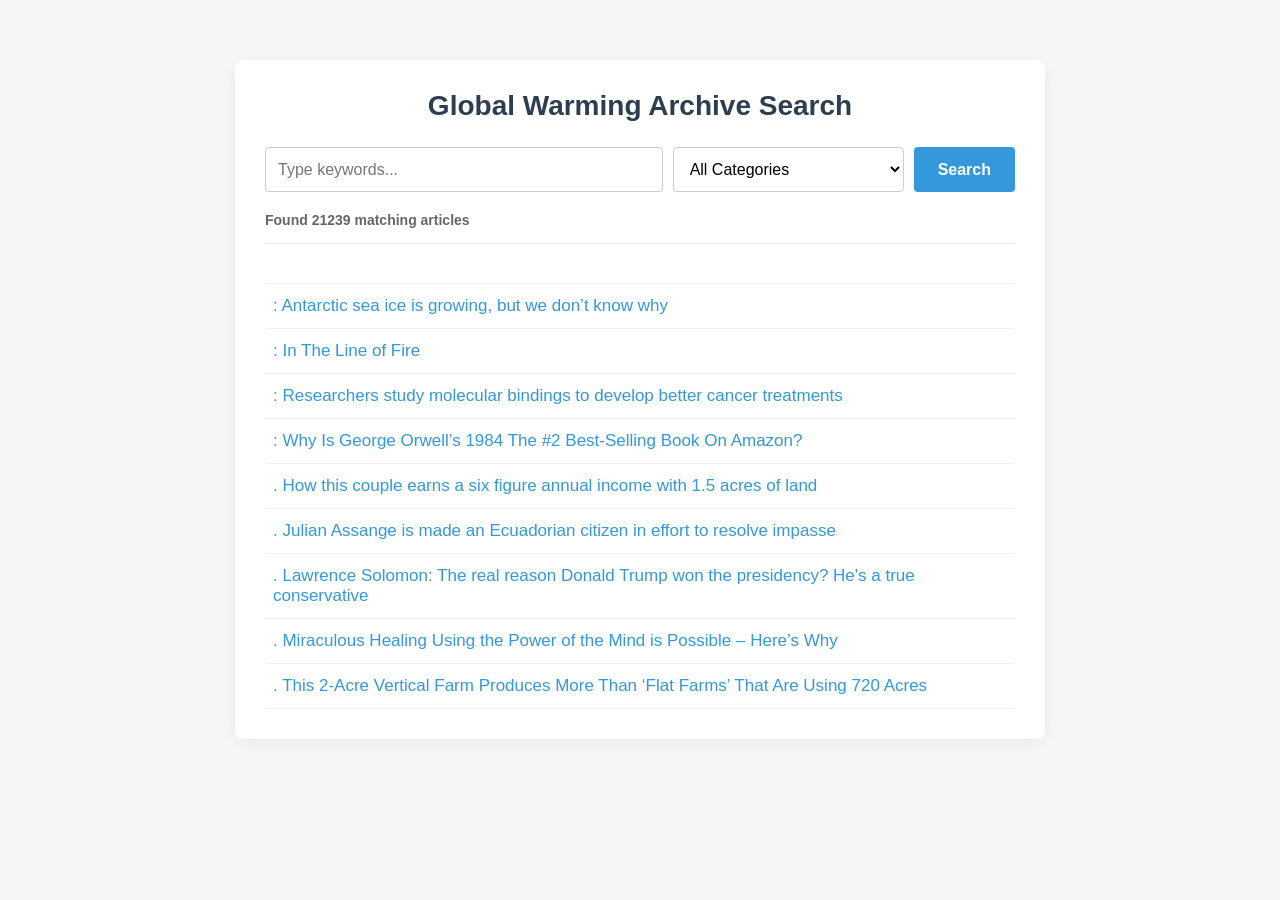
==== commit 39c5dab9: "Add files via upload" ====
--- a/index.html
+++ b/index.html
@@ -8,6 +8,7 @@
         :root {
             --primary-color: #2c3e50;
             --accent-color: #3498db;
+            --accent-hover: #2980b9;
             --bg-color: #f4f6f7;
             --card-bg: #ffffff;
             --text-color: #333;
@@ -22,7 +23,7 @@
         }
 
         .search-container {
-            max-width: 700px;
+            max-width: 750px;
             margin: 40px auto;
             background: var(--card-bg);
             padding: 30px;
@@ -40,7 +41,7 @@
 
         .search-controls {
             display: flex;
-            gap: 12px;
+            gap: 10px;
             margin-bottom: 20px;
         }
 
@@ -64,6 +65,22 @@
             outline: none;
         }
 
+        .search-btn {
+            padding: 12px 24px;
+            font-size: 16px;
+            font-weight: 600;
+            background-color: var(--accent-color);
+            color: #ffffff;
+            border: none;
+            border-radius: 4px;
+            cursor: pointer;
+            transition: background-color 0.2s;
+        }
+
+        .search-btn:hover {
+            background-color: var(--accent-hover);
+        }
+
         input:focus, select:focus {
             border-color: var(--accent-color);
         }
@@ -75,7 +92,6 @@
             font-weight: 600;
         }
 
-        /* Results Target Div */
         #resultsTarget {
             max-height: 450px;
             overflow-y: auto;
@@ -106,13 +122,18 @@
             text-decoration: underline;
         }
 
-        /* Custom scrollbar for the results div */
         #resultsTarget::-webkit-scrollbar {
             width: 6px;
         }
         #resultsTarget::-webkit-scrollbar-thumb {
             background-color: #ccc;
             border-radius: 4px;
+        }
+
+        @media (max-width: 600px) {
+            .search-controls {
+                flex-direction: column;
+            }
         }
     </style>
 </head>
@@ -121,12 +142,17 @@
 <div class="search-container">
     <h1>Global Warming Archive Search</h1>
     
-    <div class="search-controls">
-        <input type="text" id="textSearch" placeholder="Type keywords to filter titles...">
-        <select id="categoryDropdown">
-            <option value="">All Categories</option>
+    <form id="searchForm" onsubmit="handleFormSubmit(event)">
+        <div class="search-controls">
+            <input type="text" id="textSearch" placeholder="Type keywords...">
+            
+            <select id="categoryDropdown">
+                <option value="">All Categories</option>
             </select>
-    </div>
+            
+            <button type="submit" class="search-btn" id="searchButton">Search</button>
+        </div>
+    </form>
 
     <div class="status-bar" id="statusMessage">Loading index...</div>
     
@@ -134,15 +160,14 @@
 </div>
 
 <script>
-    // Global holding data structure
     let categorizedData = {};
+    const BLOG_BASE_URL = "https://globalwarming-arclein.blogspot.com";
 
     const textSearch = document.getElementById('textSearch');
     const categoryDropdown = document.getElementById('categoryDropdown');
     const resultsTarget = document.getElementById('resultsTarget');
     const statusMessage = document.getElementById('statusMessage');
 
-    // 1. Fetch the lightweight clean mapping file
     async function initSearchEngine() {
         try {
             const response = await fetch('clean_labels.json');
@@ -153,8 +178,6 @@
             buildDropdownOptions();
             executeSearch(); // Show everything initially
             
-            // Set up real-time fast text tracking
-            textSearch.addEventListener('input', executeSearch);
             categoryDropdown.addEventListener('change', executeSearch);
             
         } catch (error) {
@@ -163,7 +186,6 @@
         }
     }
 
-    // 2. Build sorted categories option list
     function buildDropdownOptions() {
         const sortedCategories = Object.keys(categorizedData).sort();
         
@@ -175,42 +197,44 @@
         });
     }
 
-    // 3. Ultra-fast, low-memory filtering process
+    function handleFormSubmit(event) {
+        event.preventDefault(); 
+        executeSearch();
+    }
+
     function executeSearch() {
         const query = textSearch.value.toLowerCase().trim();
         const selectedCat = categoryDropdown.value;
         
         let pool = [];
 
-        // Step A: Determine the starting pool of articles
         if (selectedCat) {
-            // Memory efficient: only look at posts belonging to the chosen category array
             pool = categorizedData[selectedCat];
         } else {
-            // Compile a unique pool of all articles across all categories
-            const seenUrls = new Set();
+            const seenTitles = new Set();
             Object.values(categorizedData).forEach(articlesList => {
                 articlesList.forEach(article => {
-                    if (!seenUrls.has(article.url)) {
-                        seenUrls.add(article.url);
+                    if (!seenTitles.has(article.title)) {
+                        seenTitles.add(article.title);
                         pool.push(article);
                     }
                 });
             });
-            // Sort all posts alphabetically by title initially
             pool.sort((a, b) => a.title.localeCompare(b.title));
         }
 
-        // Step B: Filter the pool by text input typing queries (matching titles)
         if (query) {
             pool = pool.filter(article => article.title.toLowerCase().includes(query));
         }
 
-        // Step C: Push elements directly to the target <div> output wrapper
         renderToDiv(pool);
     }
 
-    // 4. Update DOM Nodes instantly
+    // HELPER: Auto-generates a clean Blogspot URL path based safely on the post's title
+    function generateBloggerUrl(title) {
+        return `${BLOG_BASE_URL}/search?q=${encodeURIComponent(title)}`;
+    }
+
     function renderToDiv(articles) {
         resultsTarget.innerHTML = '';
         statusMessage.textContent = `Found ${articles.length} matching articles`;
@@ -223,14 +247,17 @@
         articles.forEach(article => {
             const item = document.createElement('div');
             item.className = 'result-item';
+            
+            // Reconstructed Live Link
+            const dynamicUrl = generateBloggerUrl(article.title);
+            
             item.innerHTML = `
-                <a class="result-link" href="${article.url}" target="_blank">${article.title}</a>
+                <a class="result-link" href="${dynamicUrl}" target="_blank">${article.title}</a>
             `;
             resultsTarget.appendChild(item);
         });
     }
 
-    // Start running on page window load execution paths
     initSearchEngine();
 </script>
 
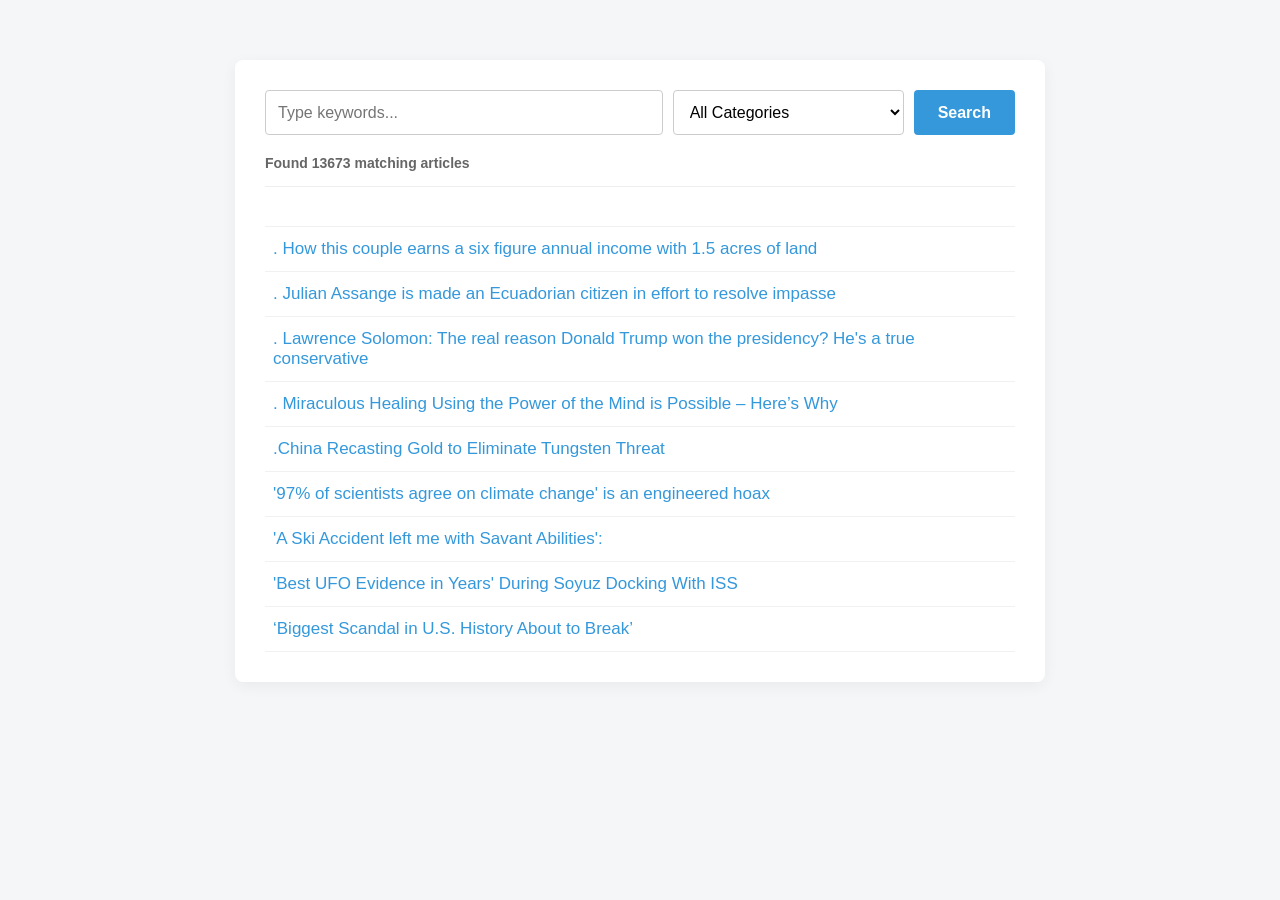
==== commit 60126f3e: "Comment out h1 header in index.html Comment out the Global Warming Archive Search header." ====
--- a/index.html
+++ b/index.html
@@ -140,7 +140,7 @@
 <body>
 
 <div class="search-container">
-    <h1>Global Warming Archive Search</h1>
+    <!-- <h1>Global Warming Archive Search</h1> -->
     
     <form id="searchForm" onsubmit="handleFormSubmit(event)">
         <div class="search-controls">
